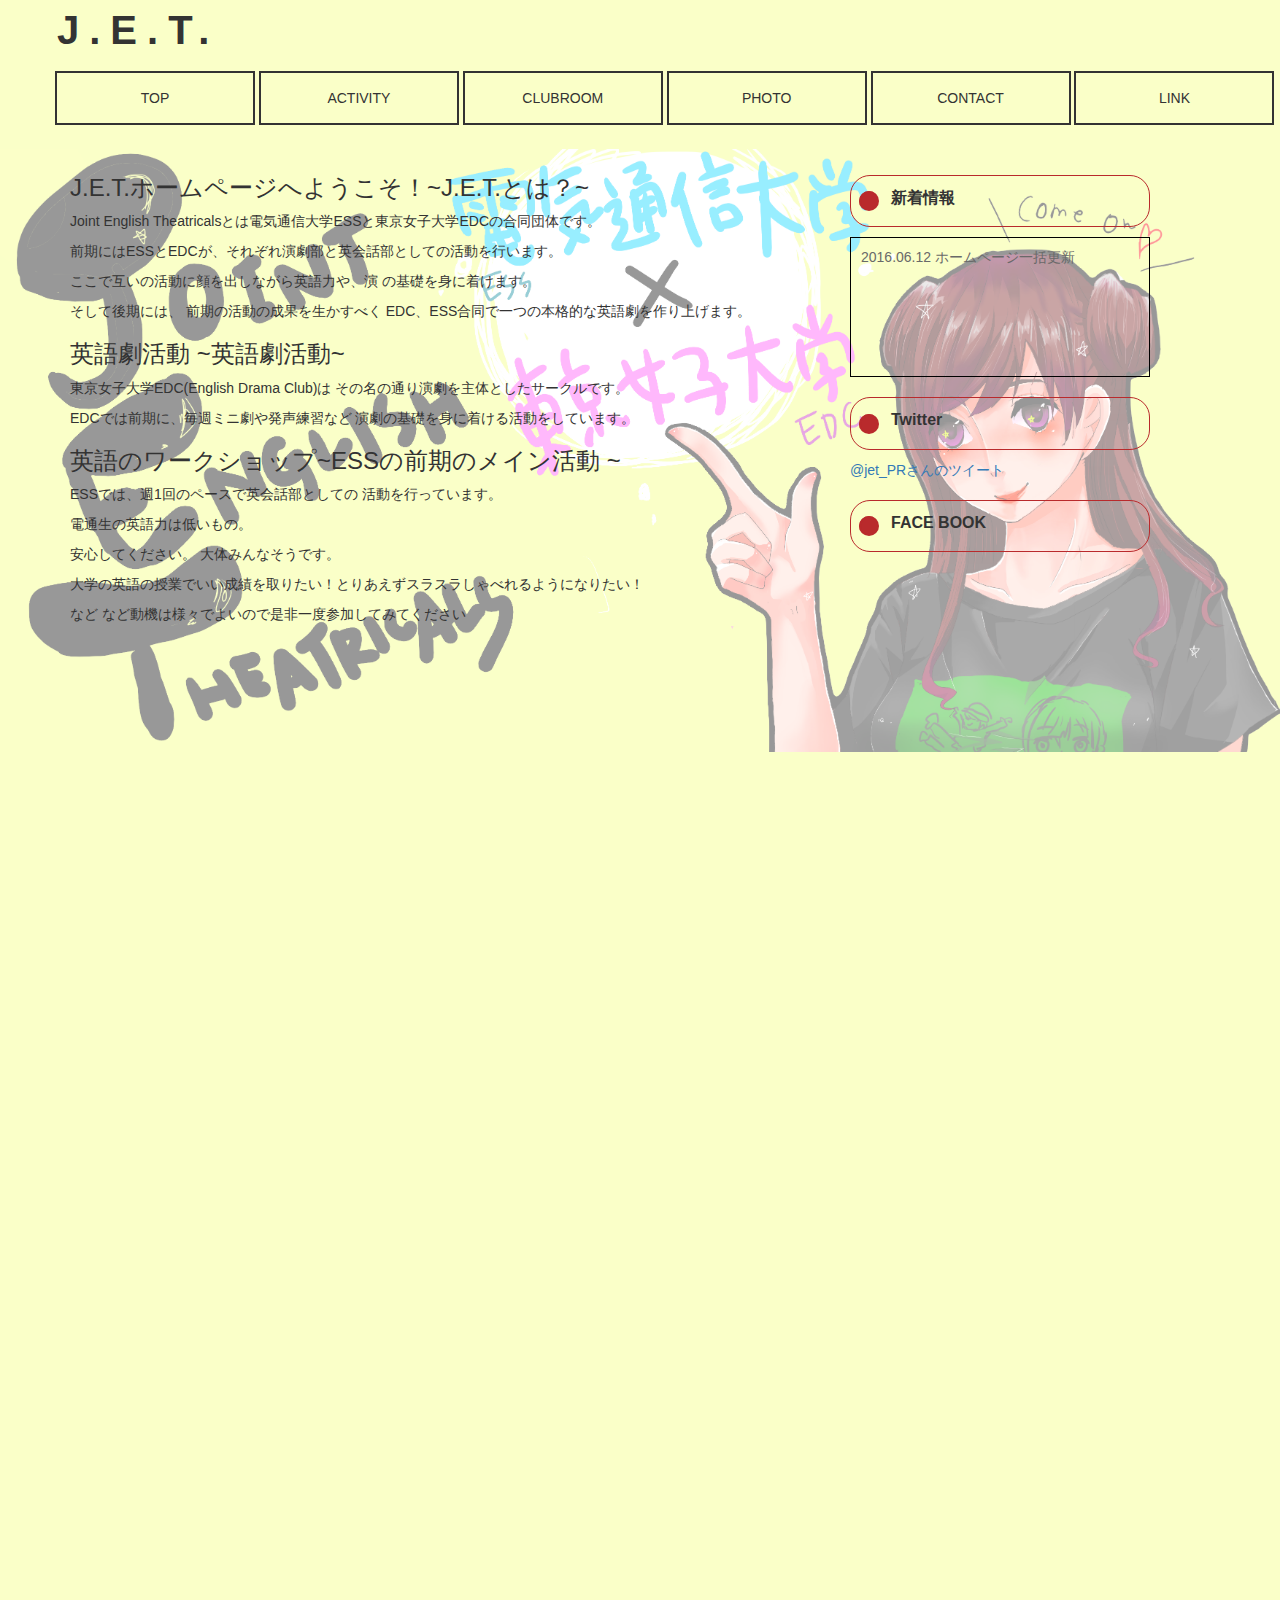
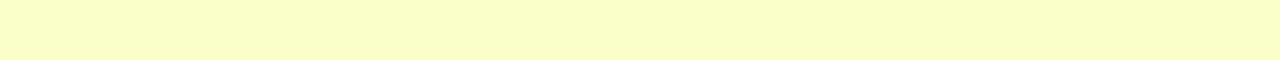
==== index.html @ 11b0032c "_2kodsfae" ====
<!DOCTYPE html>
<html lang="en">

<head>
    <meta charset="utf-8">
    <meta http-equiv="X-UA-Compatible" content="IE=edge">
    <meta name="viewport" content="width=device-width, initial-scale=1">
    <!-- The above 3 meta tags *must* come first in the head; any other head content must come *after* these tags -->
    <title>Bootstrap 101 Template</title>
    <!-- Bootstrap -->
    <link href="css/bootstrap.min.css" rel="stylesheet">
    <link rel="stylesheet" type="text/css" href="css/jet.css">
    <!-- HTML5 shim and Respond.js for IE8 support of HTML5 elements and media queries -->
    <!-- WARNING: Respond.js doesn't work if you view the page via file:// -->
    <!--[if lt IE 9]>
      <script src="https://oss.maxcdn.com/html5shiv/3.7.2/html5shiv.min.js"></script>
      <script src="https://oss.maxcdn.com/respond/1.4.2/respond.min.js"></script>
    <![endif]-->
</head>

<body>
    <!-- ボタン -->
    <div class="container">
        <div class="fixxx">
            <div class="row" style="background-color: rgba( 0, 0, 0, 0);">
                <object data="pages/button.html" type="text/html" width="1400px" height="150px">
                </object>
            </div>
        </div>
    </div>
    <div class="container aida">
        <div class="row">
            <!-- こんてんつ -->
            <div class="col-md-8 col-xs-8">
                <div class="beniya">
                    <h3>    J.E.T.ホームページへようこそ！~J.E.T.とは？~</h3>
                    <p>Joint English Theatricalsとは電気通信大学ESSと東京女子大学EDCの合同団体です。</p>
                    <p>前期にはESSとEDCが、それぞれ演劇部と英会話部としての活動を行います。</p>
                    <p>ここで互いの活動に顔を出しながら英語力や、演 の基礎を身に着けます。</p>
                    <p>そして後期には、 前期の活動の成果を生かすべく EDC、ESS合同で一つの本格的な英語劇を作り上げます。</p>
                </div>
                <div class="beniya">
                    <h3> 英語劇活動  ~英語劇活動~</h3>
                    <p>東京女子大学EDC(English Drama Club)は その名の通り演劇を主体としたサークルです。</p>
                    <p> EDCでは前期に、毎週ミニ劇や発声練習など 演劇の基礎を身に着ける活動をしています。</p>
                </div>
                <div class="beniya">
                    <h3>  英語のワークショップ~ESSの前期のメイン活動 ~</h3> 

                    <p>ESSでは、週1回のペースで英会話部としての 活動を行っています。 </p>
                    <p>電通生の英語力は低いもの。</p>
                    <p>安心してください。 大体みんなそうです。 </p>
                    <p>大学の英語の授業でいい成績を取りたい！とりあえずスラスラしゃべれるようになりたい！</p>
                    <p>など など動機は様々でよいので是非一度参加してみてください</p>
                </div>
            </div>
            <!-- めぬー -->
            <div class="col-md-4 col-xs-4">
                <div class="menu">

                    <object data="pages/menu.html" type="text/html" height="1500">
                    </object>
                </div>
            </div>
        </div>
    </div>
    </div>
    <!-- jQuery (necessary for Bootstrap's JavaScript plugins) -->
    <script src="https://ajax.googleapis.com/ajax/libs/jquery/1.11.3/jquery.min.js"></script>
    <!-- Include all compiled plugins (below), or include individual files as needed -->
    <script src="../js/bootstrap.min.js"></script>
</body>

</html>
---- css/jet.css ----
body {
    /* 画像ファイルの指定 */
    background-image: url(../images/top2.png);
    /* 画像を常に天地左右の中央に配置 */
    background-position: center center;
    /* 画像をタイル状に繰り返し表示しない */
    background-repeat: no-repeat;
    /* コンテンツの高さが画像の高さより大きい時、動かないように固定 */
    background-attachment: fixed;
    /* 表示するコンテナの大きさに基づいて、背景画像を調整 */
    background-size: contain;
    /* 背景画像が読み込まれる前に表示される背景のカラー */
    background-color: #FAFFC8;
}

@media only screen and (max-width: 767px) {
    .intro {
        background-image: url(../images/top.png);
    }
}

<<<<<<< HEAD
.beniya{
  margin-top: 30px;
  margin-bottom: 30px;
  padding-top: 10px;
  padding-bottom: 10px;
  padding-left: 10px;
  padding-right: 10px;
  background-color: rgba( 255, 255, 255, 0.7 );
  border: dotted 2px black;

=======
.beniya {
    margin-top: 30px;
    margin-bottom: 30px;
    padding-top: 10px;
    padding-bottom: 10px;
    padding-left: 10px;
    padding-right: 10px;
    background-color: rgba( 255, 255, 255, 0.7);
    border: dotted 2px black;
>>>>>>> 0519b158a3329d21f8497abf1861ad532855561f
}

.menu {
    margin-top: 30px;
    background-color: rgba( 255, 255, 255, 0.7);
    border: dotted 2px black;
}

h3 {
    position: relative;
    margin: 0 0 1.5em;
    padding: 0.8em;
    background: #B92A2C;
    color: #fff;
    font-size: 1.143em;
    font-weight: bold;
    border-radius: 5px;
    -webkit-border-radius: 5px;
    -moz-border-radius: 5px;
}

h3:after {
    position: absolute;
    bottom: -15px;
    left: 10%;
    z-index: 0;
    margin-left: -15px;
    border-top: 15px solid #B92A2C;
    border-left: 15px solid transparent;
    border-right: 15px solid transparent;
    border-bottom: 0;
    content: "";
}

.bus:before {
    content: url(../images/bus.png);
    margin: 10px;
    position: relative;
    top: 8px;
}

.bus:after {
    content: url(../images/bus.png);
    margin: 10px;
    position: relative;
    top: 8px;
}

.train:before {
    content: url(../images/train.png);
    margin: 10px;
    position: relative;
    top: 8px;
}

.train:after {
    content: url(../images/train.png);
    margin: 10px;
    position: relative;
    top: 8px;
}

.fixxx {
    background-color: rgba( 0, 0, 0, 0);
    position: fixed;
    top: 5px;
    z-index: 1;
    background: white;
    width: 100%;
}

.aida {
    margin-top: 200px;
}
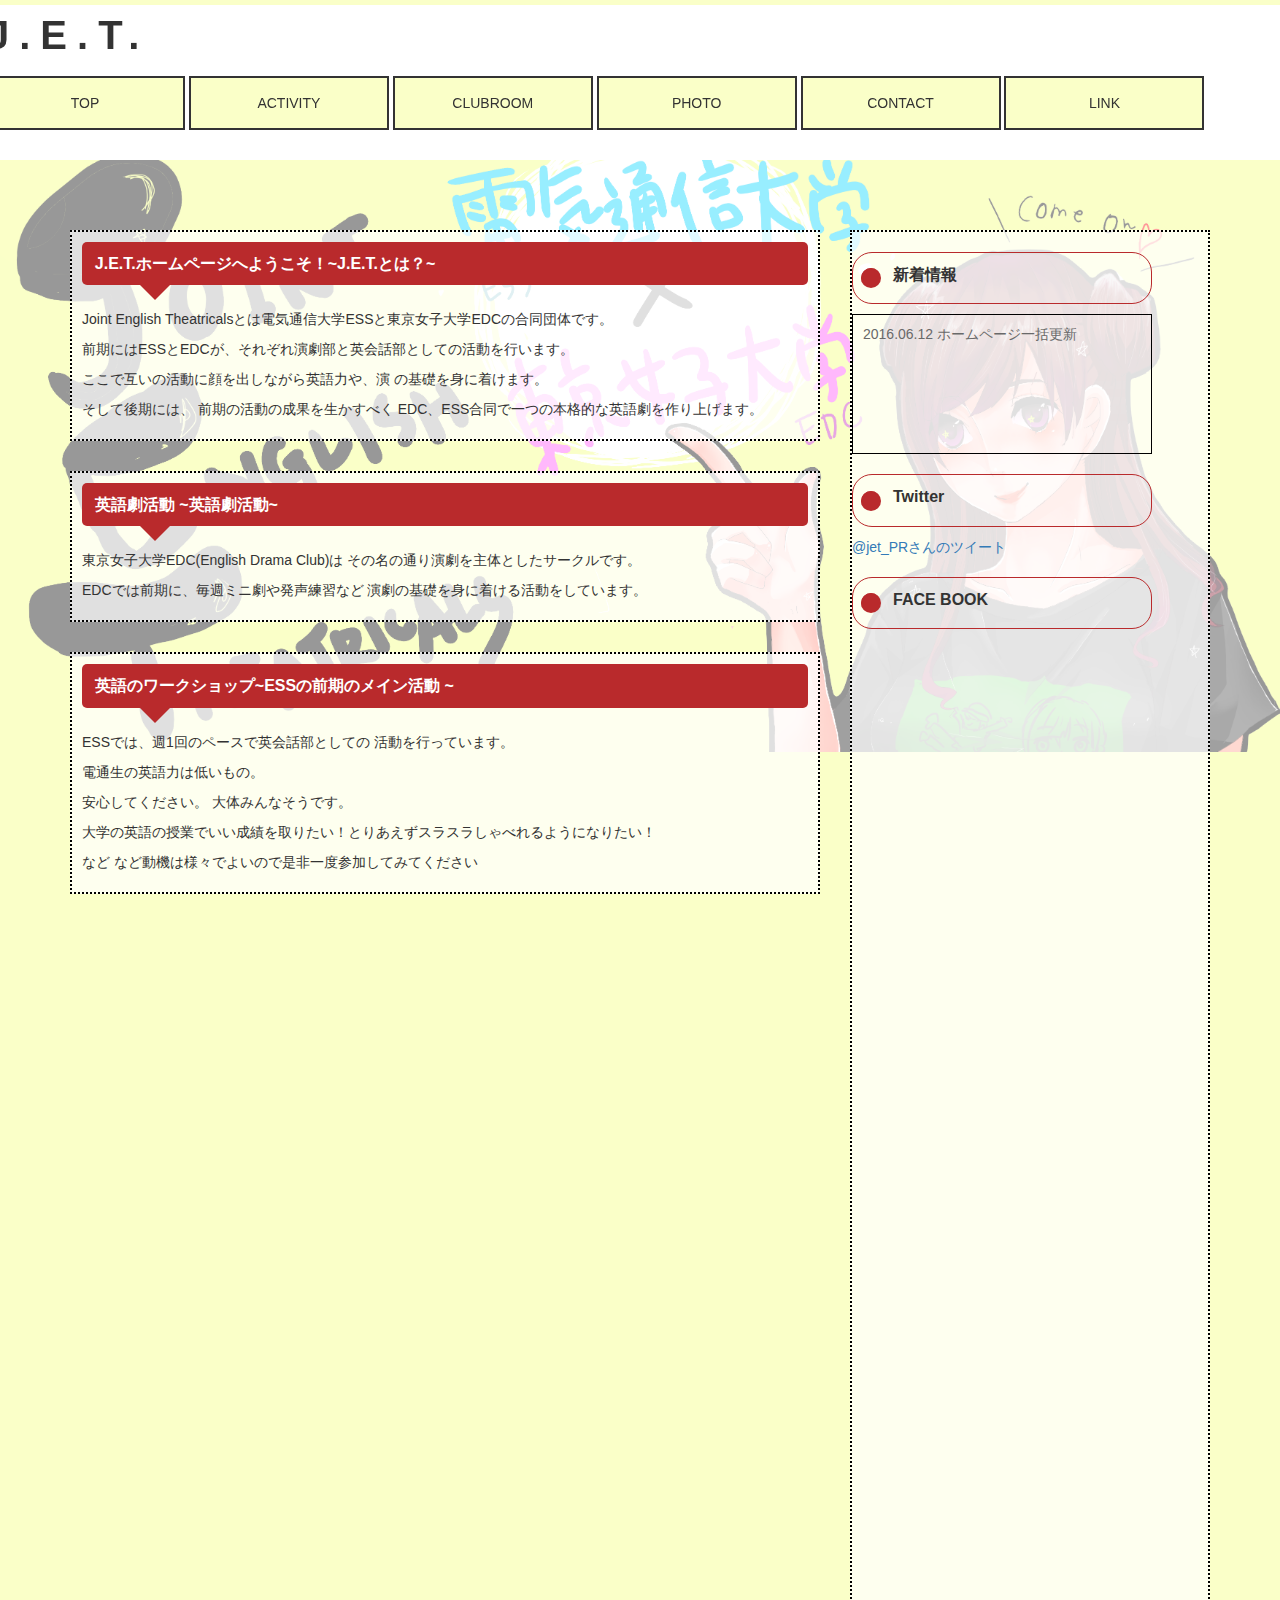
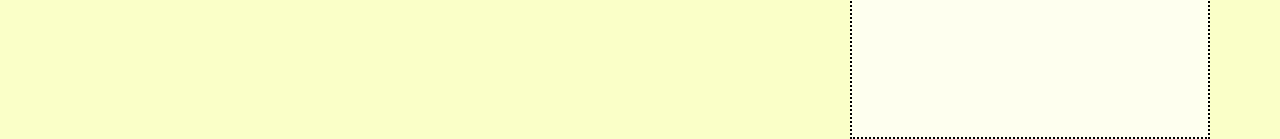
==== commit 67262627: "waaa" ====
--- a/index.html
+++ b/index.html
@@ -6,10 +6,10 @@
     <meta http-equiv="X-UA-Compatible" content="IE=edge">
     <meta name="viewport" content="width=device-width, initial-scale=1">
     <!-- The above 3 meta tags *must* come first in the head; any other head content must come *after* these tags -->
-    <title>Bootstrap 101 Template</title>
+    <title>J.E.T.WEB</title>
     <!-- Bootstrap -->
     <link href="css/bootstrap.min.css" rel="stylesheet">
-    <link rel="stylesheet" type="text/css" href="css/jet.css">
+    <link rel="stylesheet" type="text/css" href="css/index.css">
     <!-- HTML5 shim and Respond.js for IE8 support of HTML5 elements and media queries -->
     <!-- WARNING: Respond.js doesn't work if you view the page via file:// -->
     <!--[if lt IE 9]>
@@ -20,12 +20,10 @@
 
 <body>
     <!-- ボタン -->
-    <div class="container">
-        <div class="fixxx">
-            <div class="row" style="background-color: rgba( 0, 0, 0, 0);">
-                <object data="pages/button.html" type="text/html" width="1400px" height="150px">
-                </object>
-            </div>
+    <div class="fixxx">
+        <div class="row" style="background-color: rgba( 0, 0, 0, 0);">
+            <object data="pages/button.html" type="text/html" width="1400px" height="150px">
+            </object>
         </div>
     </div>
     <div class="container aida">
@@ -45,8 +43,7 @@
                     <p> EDCでは前期に、毎週ミニ劇や発声練習など 演劇の基礎を身に着ける活動をしています。</p>
                 </div>
                 <div class="beniya">
-                    <h3>  英語のワークショップ~ESSの前期のメイン活動 ~</h3> 
-
+                    <h3>  英語のワークショップ~ESSの前期のメイン活動 ~</h3>
                     <p>ESSでは、週1回のペースで英会話部としての 活動を行っています。 </p>
                     <p>電通生の英語力は低いもの。</p>
                     <p>安心してください。 大体みんなそうです。 </p>
@@ -57,13 +54,11 @@
             <!-- めぬー -->
             <div class="col-md-4 col-xs-4">
                 <div class="menu">
-
                     <object data="pages/menu.html" type="text/html" height="1500">
                     </object>
                 </div>
             </div>
         </div>
-    </div>
     </div>
     <!-- jQuery (necessary for Bootstrap's JavaScript plugins) -->
     <script src="https://ajax.googleapis.com/ajax/libs/jquery/1.11.3/jquery.min.js"></script>
--- a/css/index.css
+++ b/css/index.css
@@ -0,0 +1,76 @@
+body {
+    /* 画像ファイルの指定 */
+    background-image: url(../images/top2.png);
+    /* 画像を常に天地左右の中央に配置 */
+    background-position: center center;
+    /* 画像をタイル状に繰り返し表示しない */
+    background-repeat: no-repeat;
+    /* コンテンツの高さが画像の高さより大きい時、動かないように固定 */
+    background-attachment: fixed;
+    /* 表示するコンテナの大きさに基づいて、背景画像を調整 */
+    background-size: contain;
+    /* 背景画像が読み込まれる前に表示される背景のカラー */
+    background-color: #FAFFC8;
+}
+
+@media only screen and (max-width: 767px) {
+    .intro {
+        background-image: url(../images/top.png);
+    }
+}
+
+.beniya{
+  margin-top: 30px;
+  margin-bottom: 30px;
+  padding-top: 10px;
+  padding-bottom: 10px;
+  padding-left: 10px;
+  padding-right: 10px;
+  background-color: rgba( 255, 255, 255, 0.7 );
+  border: dotted 2px black;
+}
+
+.menu {
+    margin-top: 30px;
+    background-color: rgba( 255, 255, 255, 0.7);
+    border: dotted 2px black;
+}
+
+h3 {
+    position: relative;
+    margin: 0 0 1.5em;
+    padding: 0.8em;
+    background: #B92A2C;
+    color: #fff;
+    font-size: 1.143em;
+    font-weight: bold;
+    border-radius: 5px;
+    -webkit-border-radius: 5px;
+    -moz-border-radius: 5px;
+}
+
+h3:after {
+    position: absolute;
+    bottom: -15px;
+    left: 10%;
+    z-index: 0;
+    margin-left: -15px;
+    border-top: 15px solid #B92A2C;
+    border-left: 15px solid transparent;
+    border-right: 15px solid transparent;
+    border-bottom: 0;
+    content: "";
+}
+.fixxx {
+    text-align: center;
+    background-color: rgba( 0, 0, 0, 0);
+    position: fixed;
+    top: 5px;
+    z-index: 1;
+    background-color: white;
+    width: 100%;
+}
+
+.aida {
+    margin-top: 200px;
+}
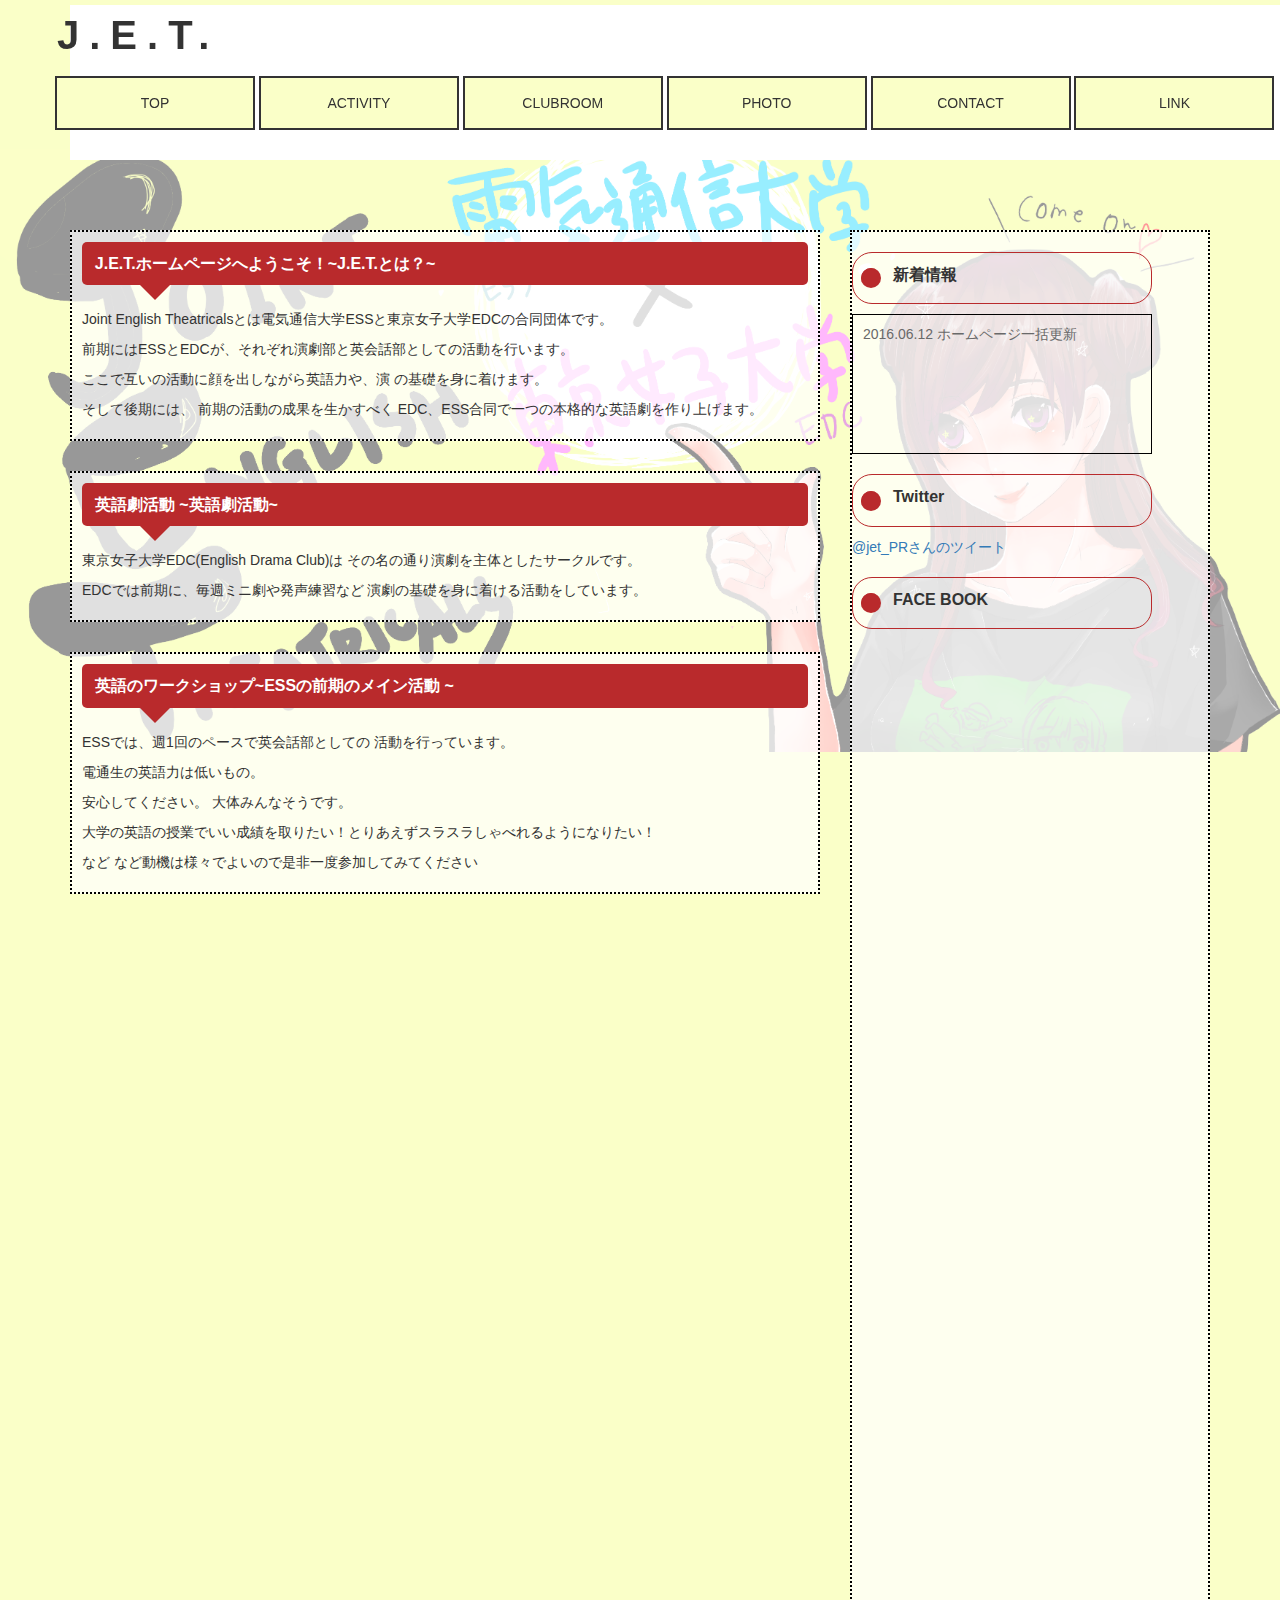
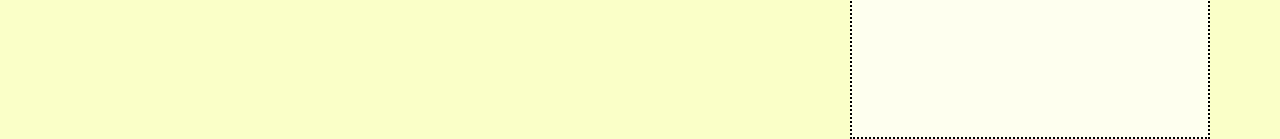
==== commit 031fce88: "waaa" ====
--- a/index.html
+++ b/index.html
@@ -6,10 +6,10 @@
     <meta http-equiv="X-UA-Compatible" content="IE=edge">
     <meta name="viewport" content="width=device-width, initial-scale=1">
     <!-- The above 3 meta tags *must* come first in the head; any other head content must come *after* these tags -->
-    <title>J.E.T.WEB</title>
+    <title>Bootstrap 101 Template</title>
     <!-- Bootstrap -->
     <link href="css/bootstrap.min.css" rel="stylesheet">
-    <link rel="stylesheet" type="text/css" href="css/index.css">
+    <link rel="stylesheet" type="text/css" href="css/jet.css">
     <!-- HTML5 shim and Respond.js for IE8 support of HTML5 elements and media queries -->
     <!-- WARNING: Respond.js doesn't work if you view the page via file:// -->
     <!--[if lt IE 9]>
@@ -20,10 +20,12 @@
 
 <body>
     <!-- ボタン -->
-    <div class="fixxx">
-        <div class="row" style="background-color: rgba( 0, 0, 0, 0);">
-            <object data="pages/button.html" type="text/html" width="1400px" height="150px">
-            </object>
+    <div class="container">
+        <div class="fixxx">
+            <div class="row" style="background-color: rgba( 0, 0, 0, 0);">
+                <object data="pages/button.html" type="text/html" width="1400px" height="150px">
+                </object>
+            </div>
         </div>
     </div>
     <div class="container aida">
@@ -43,7 +45,8 @@
                     <p> EDCでは前期に、毎週ミニ劇や発声練習など 演劇の基礎を身に着ける活動をしています。</p>
                 </div>
                 <div class="beniya">
-                    <h3>  英語のワークショップ~ESSの前期のメイン活動 ~</h3>
+                    <h3>  英語のワークショップ~ESSの前期のメイン活動 ~</h3> 
+
                     <p>ESSでは、週1回のペースで英会話部としての 活動を行っています。 </p>
                     <p>電通生の英語力は低いもの。</p>
                     <p>安心してください。 大体みんなそうです。 </p>
@@ -54,11 +57,13 @@
             <!-- めぬー -->
             <div class="col-md-4 col-xs-4">
                 <div class="menu">
+
                     <object data="pages/menu.html" type="text/html" height="1500">
                     </object>
                 </div>
             </div>
         </div>
+    </div>
     </div>
     <!-- jQuery (necessary for Bootstrap's JavaScript plugins) -->
     <script src="https://ajax.googleapis.com/ajax/libs/jquery/1.11.3/jquery.min.js"></script>
--- a/css/jet.css
+++ b/css/jet.css
@@ -0,0 +1,104 @@
+body {
+    /* 画像ファイルの指定 */
+    background-image: url(../images/top2.png);
+    /* 画像を常に天地左右の中央に配置 */
+    background-position: center center;
+    /* 画像をタイル状に繰り返し表示しない */
+    background-repeat: no-repeat;
+    /* コンテンツの高さが画像の高さより大きい時、動かないように固定 */
+    background-attachment: fixed;
+    /* 表示するコンテナの大きさに基づいて、背景画像を調整 */
+    background-size: contain;
+    /* 背景画像が読み込まれる前に表示される背景のカラー */
+    background-color: #FAFFC8;
+}
+
+@media only screen and (max-width: 767px) {
+    .intro {
+        background-image: url(../images/top.png);
+    }
+}
+
+.beniya{
+  margin-top: 30px;
+  margin-bottom: 30px;
+  padding-top: 10px;
+  padding-bottom: 10px;
+  padding-left: 10px;
+  padding-right: 10px;
+  background-color: rgba( 255, 255, 255, 0.7 );
+  border: dotted 2px black;
+}
+
+.menu {
+    margin-top: 30px;
+    background-color: rgba( 255, 255, 255, 0.7);
+    border: dotted 2px black;
+}
+
+h3 {
+    position: relative;
+    margin: 0 0 1.5em;
+    padding: 0.8em;
+    background: #B92A2C;
+    color: #fff;
+    font-size: 1.143em;
+    font-weight: bold;
+    border-radius: 5px;
+    -webkit-border-radius: 5px;
+    -moz-border-radius: 5px;
+}
+
+h3:after {
+    position: absolute;
+    bottom: -15px;
+    left: 10%;
+    z-index: 0;
+    margin-left: -15px;
+    border-top: 15px solid #B92A2C;
+    border-left: 15px solid transparent;
+    border-right: 15px solid transparent;
+    border-bottom: 0;
+    content: "";
+}
+
+.bus:before {
+    content: url(../images/bus.png);
+    margin: 10px;
+    position: relative;
+    top: 8px;
+}
+
+.bus:after {
+    content: url(../images/bus.png);
+    margin: 10px;
+    position: relative;
+    top: 8px;
+}
+
+.train:before {
+    content: url(../images/train.png);
+    margin: 10px;
+    position: relative;
+    top: 8px;
+}
+
+.train:after {
+    content: url(../images/train.png);
+    margin: 10px;
+    position: relative;
+    top: 8px;
+}
+
+.fixxx {
+    background-color: rgba( 0, 0, 0, 0);
+    position: fixed;
+    top: 5px;
+    z-index: 1;
+    background: white;
+    width: 100%;
+}
+
+.aida {
+    margin-top: 200px;
+}
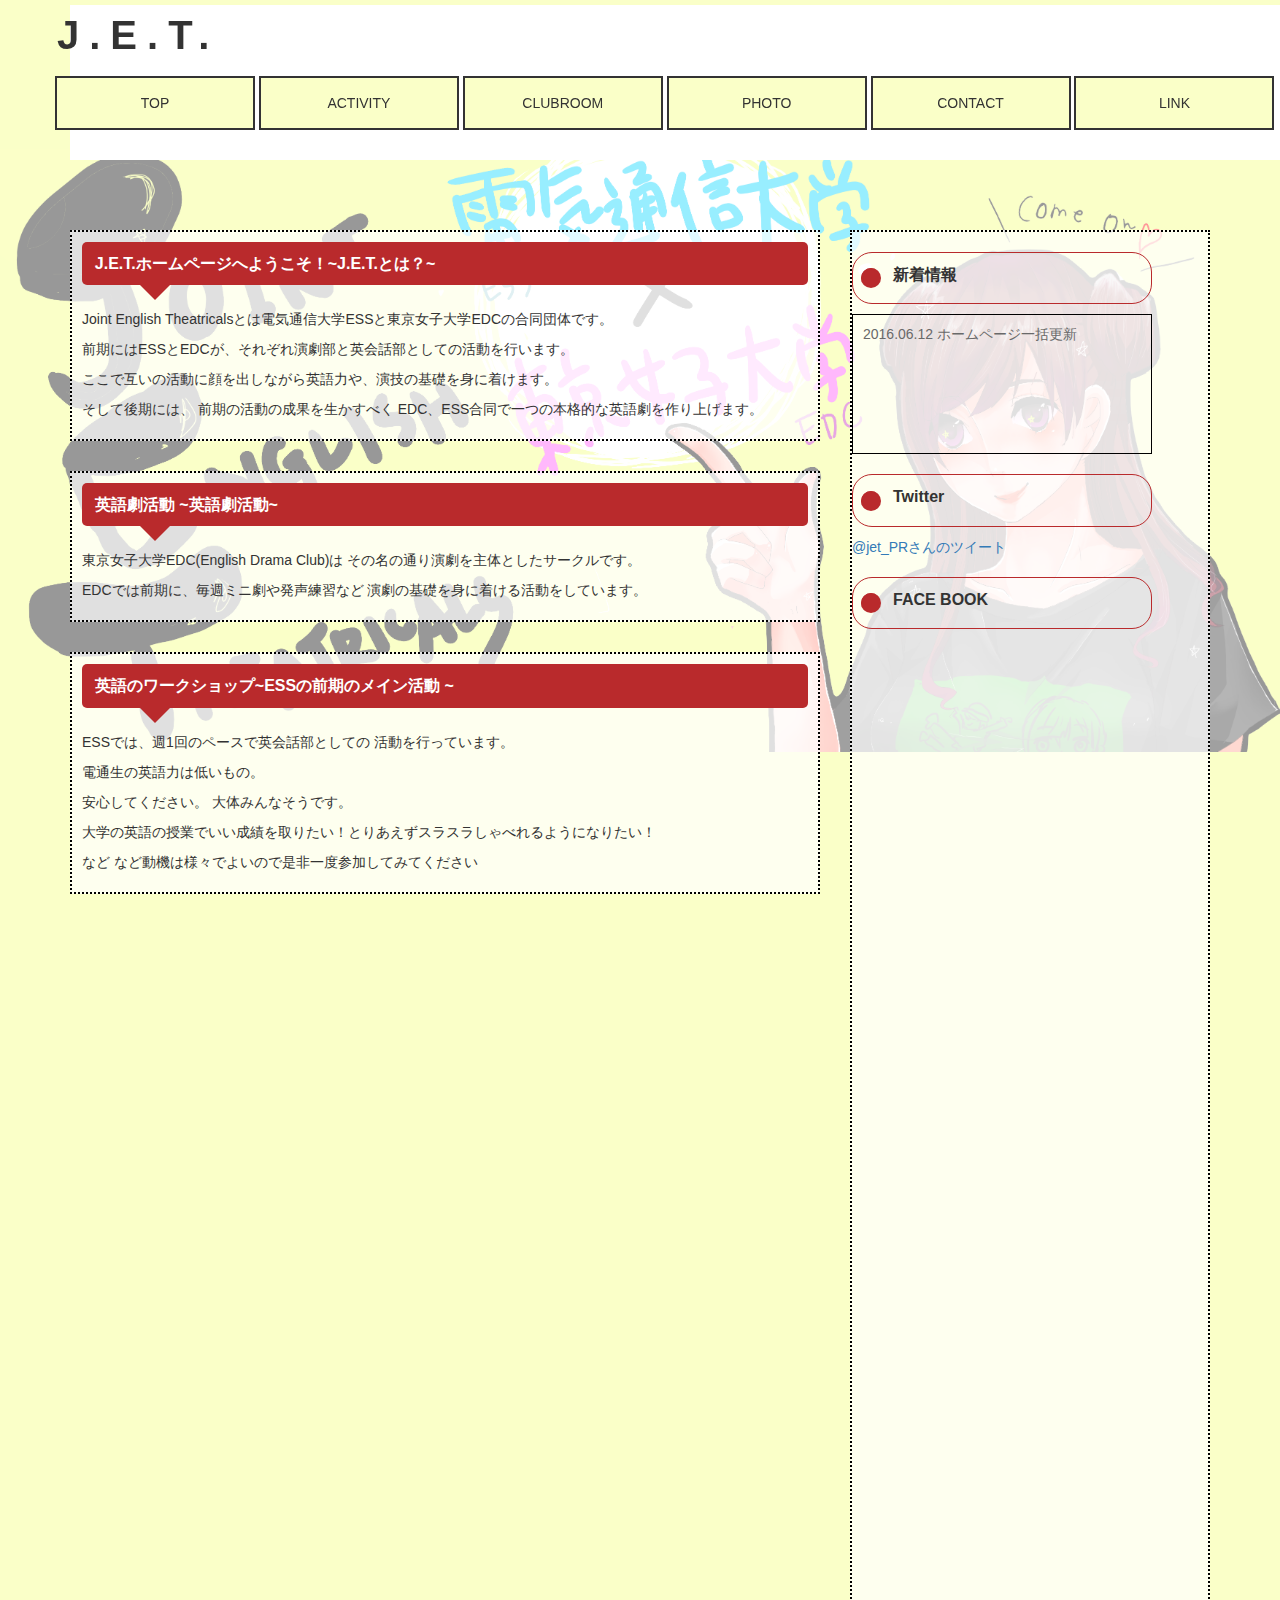
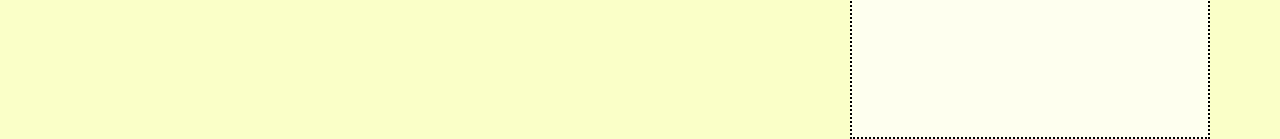
==== commit 15421891: "もじばけ" ====
--- a/index.html
+++ b/index.html
@@ -36,7 +36,7 @@
                     <h3>    J.E.T.ホームページへようこそ！~J.E.T.とは？~</h3>
                     <p>Joint English Theatricalsとは電気通信大学ESSと東京女子大学EDCの合同団体です。</p>
                     <p>前期にはESSとEDCが、それぞれ演劇部と英会話部としての活動を行います。</p>
-                    <p>ここで互いの活動に顔を出しながら英語力や、演 の基礎を身に着けます。</p>
+                    <p>ここで互いの活動に顔を出しながら英語力や、演技の基礎を身に着けます。</p>
                     <p>そして後期には、 前期の活動の成果を生かすべく EDC、ESS合同で一つの本格的な英語劇を作り上げます。</p>
                 </div>
                 <div class="beniya">
@@ -45,7 +45,7 @@
                     <p> EDCでは前期に、毎週ミニ劇や発声練習など 演劇の基礎を身に着ける活動をしています。</p>
                 </div>
                 <div class="beniya">
-                    <h3>  英語のワークショップ~ESSの前期のメイン活動 ~</h3> 
+                    <h3>  英語のワークショップ~ESSの前期のメイン活動 ~</h3>
 
                     <p>ESSでは、週1回のペースで英会話部としての 活動を行っています。 </p>
                     <p>電通生の英語力は低いもの。</p>
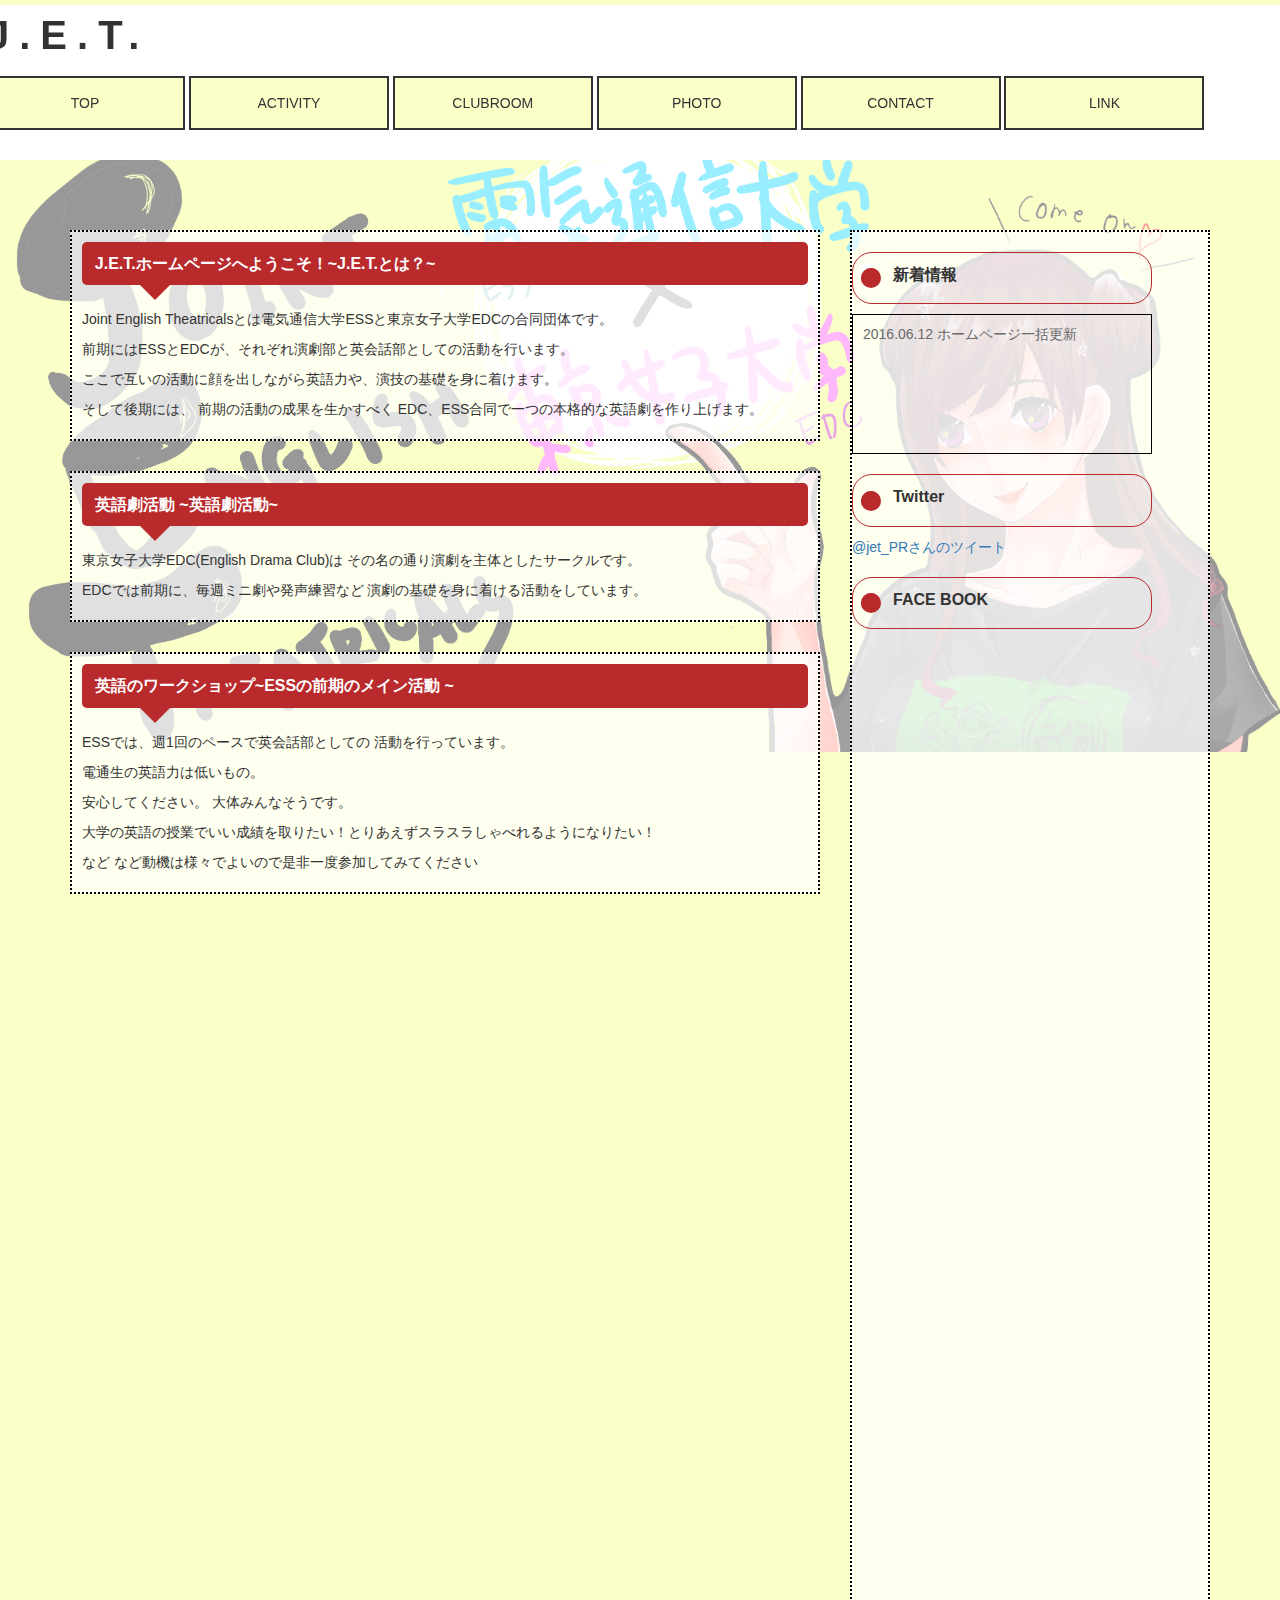
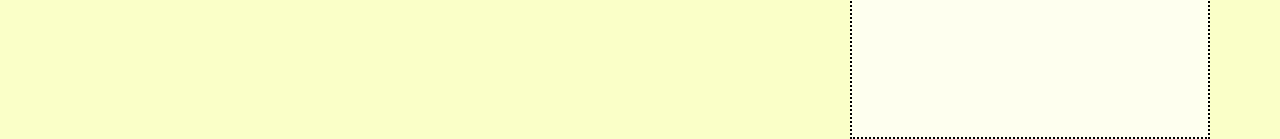
==== commit 158e9fa7: "もじばけ" ====
--- a/index.html
+++ b/index.html
@@ -6,10 +6,10 @@
     <meta http-equiv="X-UA-Compatible" content="IE=edge">
     <meta name="viewport" content="width=device-width, initial-scale=1">
     <!-- The above 3 meta tags *must* come first in the head; any other head content must come *after* these tags -->
-    <title>Bootstrap 101 Template</title>
+    <title>J.E.T.WEB</title>
     <!-- Bootstrap -->
     <link href="css/bootstrap.min.css" rel="stylesheet">
-    <link rel="stylesheet" type="text/css" href="css/jet.css">
+    <link rel="stylesheet" type="text/css" href="css/index.css">
     <!-- HTML5 shim and Respond.js for IE8 support of HTML5 elements and media queries -->
     <!-- WARNING: Respond.js doesn't work if you view the page via file:// -->
     <!--[if lt IE 9]>
@@ -20,12 +20,10 @@
 
 <body>
     <!-- ボタン -->
-    <div class="container">
-        <div class="fixxx">
-            <div class="row" style="background-color: rgba( 0, 0, 0, 0);">
-                <object data="pages/button.html" type="text/html" width="1400px" height="150px">
-                </object>
-            </div>
+    <div class="fixxx">
+        <div class="row" style="background-color: rgba( 0, 0, 0, 0);">
+            <object data="pages/button.html" type="text/html" width="1400px" height="150px">
+            </object>
         </div>
     </div>
     <div class="container aida">
@@ -46,7 +44,6 @@
                 </div>
                 <div class="beniya">
                     <h3>  英語のワークショップ~ESSの前期のメイン活動 ~</h3>
-
                     <p>ESSでは、週1回のペースで英会話部としての 活動を行っています。 </p>
                     <p>電通生の英語力は低いもの。</p>
                     <p>安心してください。 大体みんなそうです。 </p>
@@ -57,13 +54,11 @@
             <!-- めぬー -->
             <div class="col-md-4 col-xs-4">
                 <div class="menu">
-
                     <object data="pages/menu.html" type="text/html" height="1500">
                     </object>
                 </div>
             </div>
         </div>
-    </div>
     </div>
     <!-- jQuery (necessary for Bootstrap's JavaScript plugins) -->
     <script src="https://ajax.googleapis.com/ajax/libs/jquery/1.11.3/jquery.min.js"></script>
--- a/css/index.css
+++ b/css/index.css
@@ -0,0 +1,76 @@
+body {
+    /* 画像ファイルの指定 */
+    background-image: url(../images/top2.png);
+    /* 画像を常に天地左右の中央に配置 */
+    background-position: center center;
+    /* 画像をタイル状に繰り返し表示しない */
+    background-repeat: no-repeat;
+    /* コンテンツの高さが画像の高さより大きい時、動かないように固定 */
+    background-attachment: fixed;
+    /* 表示するコンテナの大きさに基づいて、背景画像を調整 */
+    background-size: contain;
+    /* 背景画像が読み込まれる前に表示される背景のカラー */
+    background-color: #FAFFC8;
+}
+
+@media only screen and (max-width: 767px) {
+    .intro {
+        background-image: url(../images/top.png);
+    }
+}
+
+.beniya{
+  margin-top: 30px;
+  margin-bottom: 30px;
+  padding-top: 10px;
+  padding-bottom: 10px;
+  padding-left: 10px;
+  padding-right: 10px;
+  background-color: rgba( 255, 255, 255, 0.7 );
+  border: dotted 2px black;
+}
+
+.menu {
+    margin-top: 30px;
+    background-color: rgba( 255, 255, 255, 0.7);
+    border: dotted 2px black;
+}
+
+h3 {
+    position: relative;
+    margin: 0 0 1.5em;
+    padding: 0.8em;
+    background: #B92A2C;
+    color: #fff;
+    font-size: 1.143em;
+    font-weight: bold;
+    border-radius: 5px;
+    -webkit-border-radius: 5px;
+    -moz-border-radius: 5px;
+}
+
+h3:after {
+    position: absolute;
+    bottom: -15px;
+    left: 10%;
+    z-index: 0;
+    margin-left: -15px;
+    border-top: 15px solid #B92A2C;
+    border-left: 15px solid transparent;
+    border-right: 15px solid transparent;
+    border-bottom: 0;
+    content: "";
+}
+.fixxx {
+    text-align: center;
+    background-color: rgba( 0, 0, 0, 0);
+    position: fixed;
+    top: 5px;
+    z-index: 1;
+    background-color: white;
+    width: 100%;
+}
+
+.aida {
+    margin-top: 200px;
+}
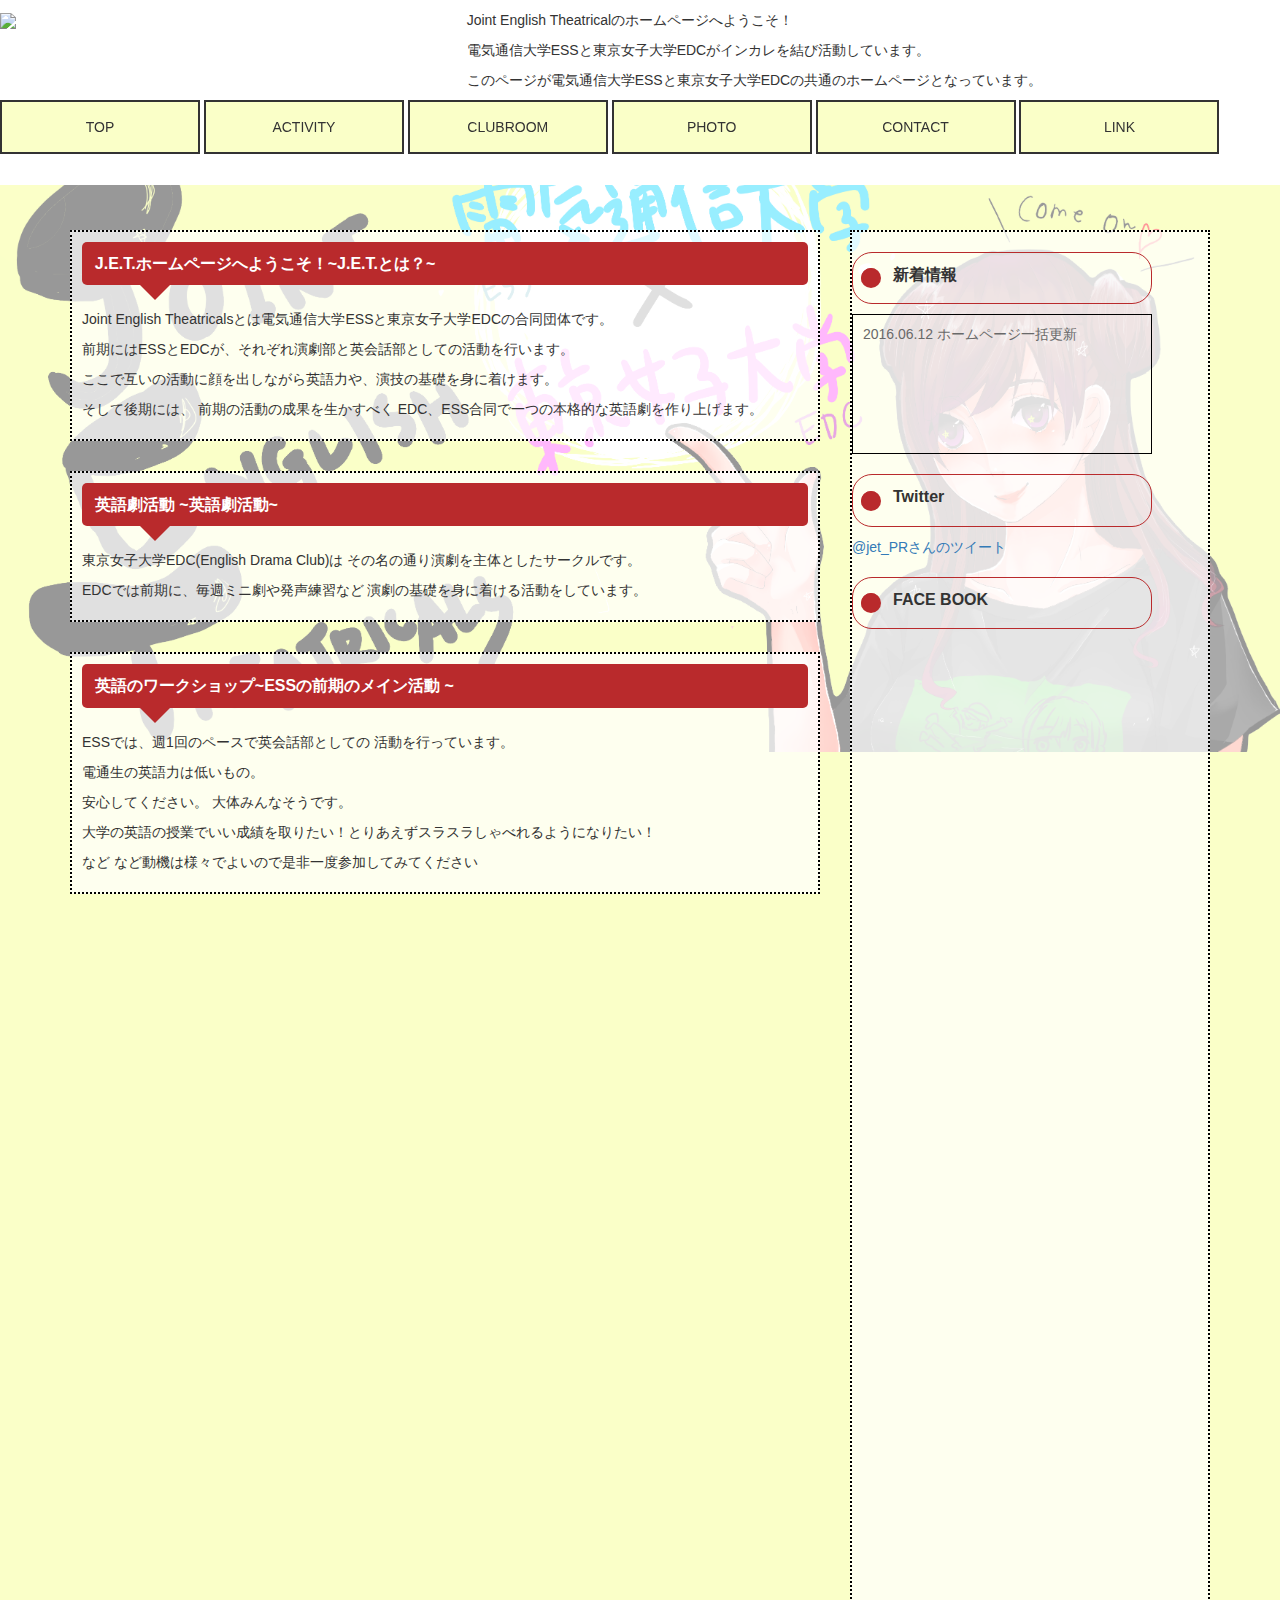
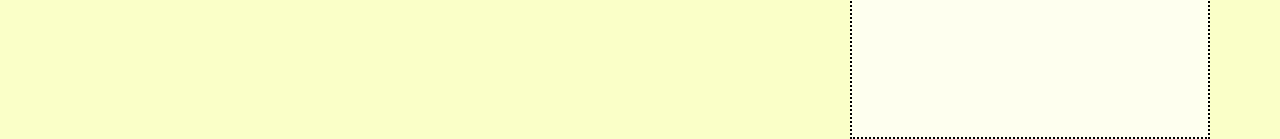
==== commit 9f2f710b: "tukareta" ====
--- a/index.html
+++ b/index.html
@@ -1,5 +1,5 @@
 <!DOCTYPE html>
-<html lang="en">
+<html lang="ja">
 
 <head>
     <meta charset="utf-8">
@@ -9,7 +9,7 @@
     <title>J.E.T.WEB</title>
     <!-- Bootstrap -->
     <link href="css/bootstrap.min.css" rel="stylesheet">
-    <link rel="stylesheet" type="text/css" href="css/index.css">
+    <link rel="stylesheet" type="text/css" href="css/style.css">
     <!-- HTML5 shim and Respond.js for IE8 support of HTML5 elements and media queries -->
     <!-- WARNING: Respond.js doesn't work if you view the page via file:// -->
     <!--[if lt IE 9]>
@@ -22,7 +22,7 @@
     <!-- ボタン -->
     <div class="fixxx">
         <div class="row" style="background-color: rgba( 0, 0, 0, 0);">
-            <object data="pages/button.html" type="text/html" width="1400px" height="150px">
+            <object data="pages/button.html" type="text/html" width="1400" height="180">
             </object>
         </div>
     </div>
--- a/css/style.css
+++ b/css/style.css
@@ -0,0 +1,78 @@
+body {
+    margin-top:200px;
+    /* 画像ファイルの指定 */
+    background-image: url(../images/top2.png);
+    /* 画像を常に天地左右の中央に配置 */
+    background-position: center center;
+    /* 画像をタイル状に繰り返し表示しない */
+    background-repeat: no-repeat;
+    /* コンテンツの高さが画像の高さより大きい時、動かないように固定 */
+    background-attachment: fixed;
+    /* 表示するコンテナの大きさに基づいて、背景画像を調整 */
+    background-size: contain;
+    /* 背景画像が読み込まれる前に表示される背景のカラー */
+    background-color: #FAFFC8;
+}
+
+@media only screen and (max-width: 767px) {
+    .intro {
+        background-image: url(../images/top.png);
+    }
+}
+
+.beniya{
+  margin-top: 30px;
+  margin-bottom: 30px;
+  padding-top: 10px;
+  padding-bottom: 10px;
+  padding-left: 10px;
+  padding-right: 10px;
+  background-color: rgba( 255, 255, 255, 0.7 );
+  border: dotted 2px black;
+}
+
+.menu {
+    margin-top: 30px;
+    background-color: rgba( 255, 255, 255, 0.7);
+    border: dotted 2px black;
+}
+
+h3 {
+    position: relative;
+    margin: 0 0 1.5em;
+    padding: 0.8em;
+    background: #B92A2C;
+    color: #fff;
+    font-size: 1.143em;
+    font-weight: bold;
+    border-radius: 5px;
+    -webkit-border-radius: 5px;
+    -moz-border-radius: 5px;
+}
+
+h3:after {
+    position: absolute;
+    bottom: -15px;
+    left: 10%;
+    z-index: 0;
+    margin-left: -15px;
+    border-top: 15px solid #B92A2C;
+    border-left: 15px solid transparent;
+    border-right: 15px solid transparent;
+    border-bottom: 0;
+    content: "";
+}
+
+.fixxx {
+    text-align: center;
+    background-color: rgba( 0, 0, 0, 0);
+    position: fixed;
+    top: 0px;
+    z-index: 1;
+    background-color: white;
+    width: 100%;
+}
+
+.aida {
+    margin-top: 200px;
+}
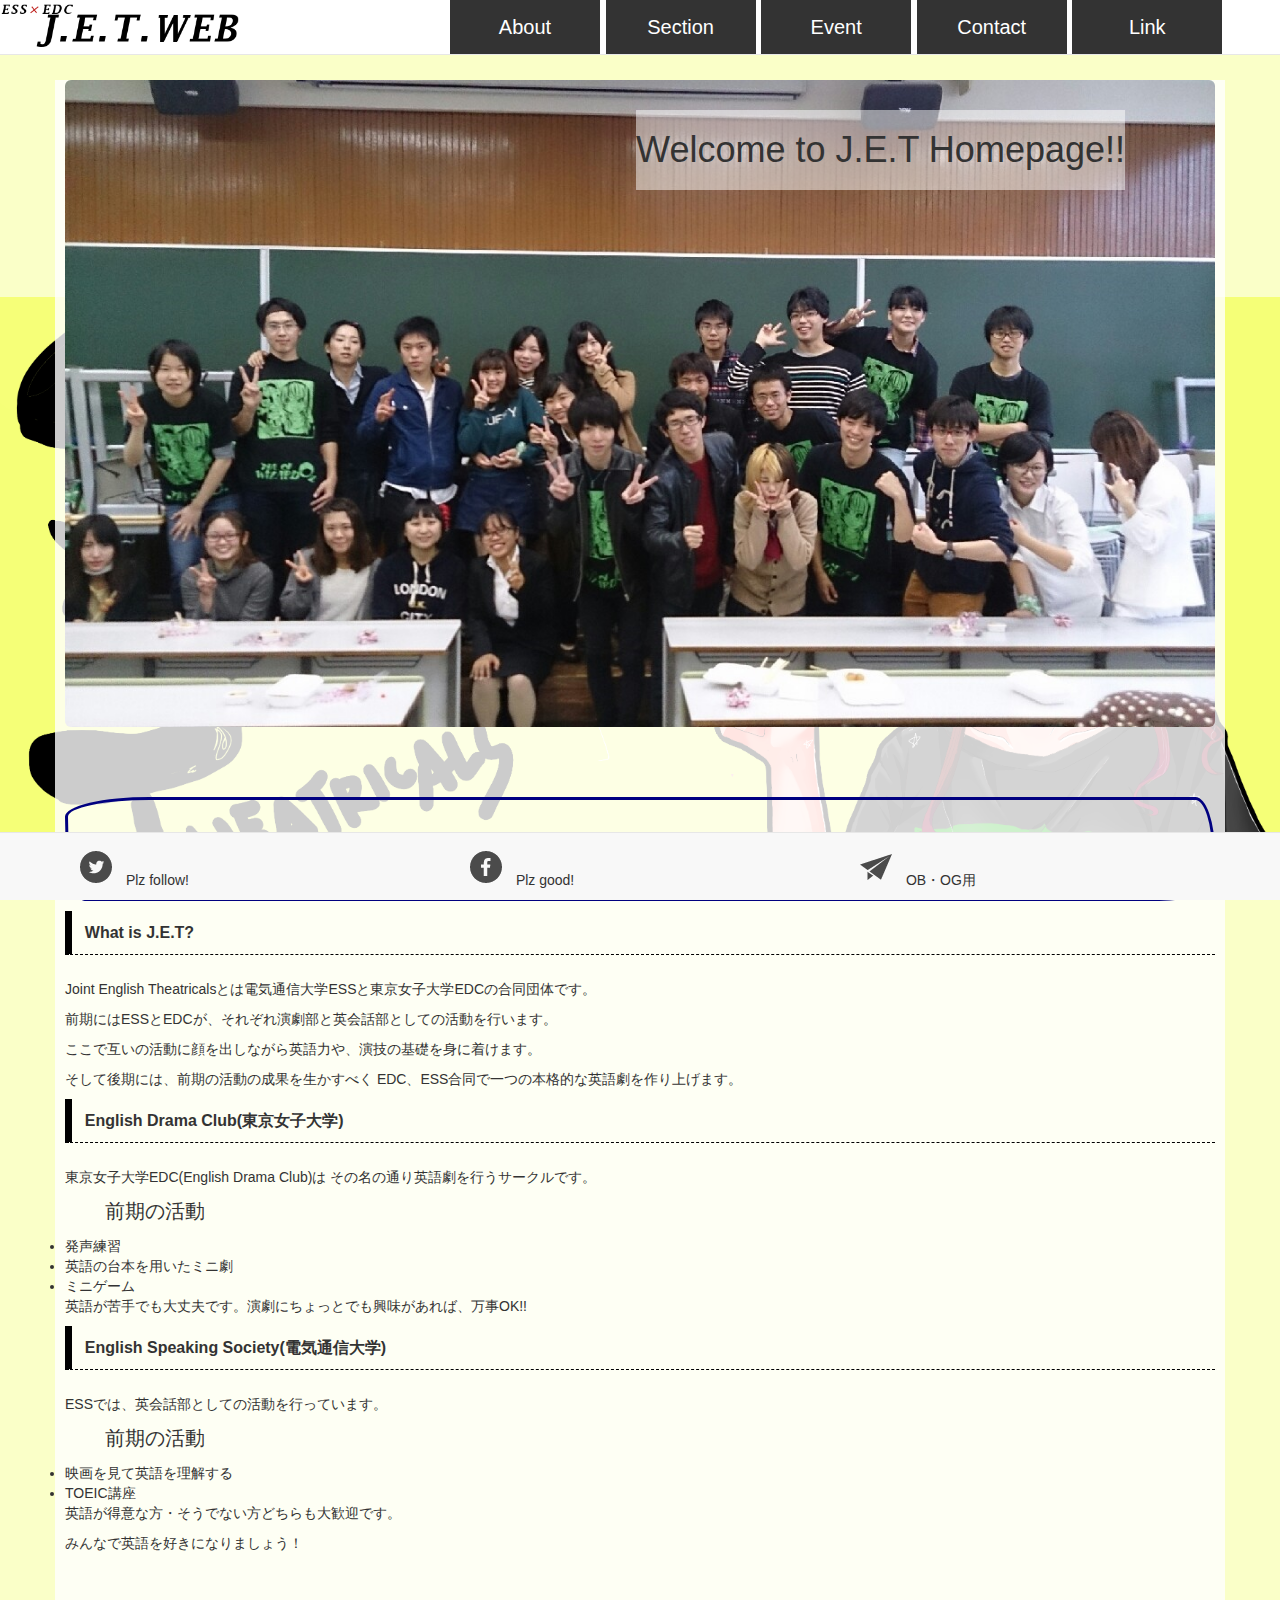
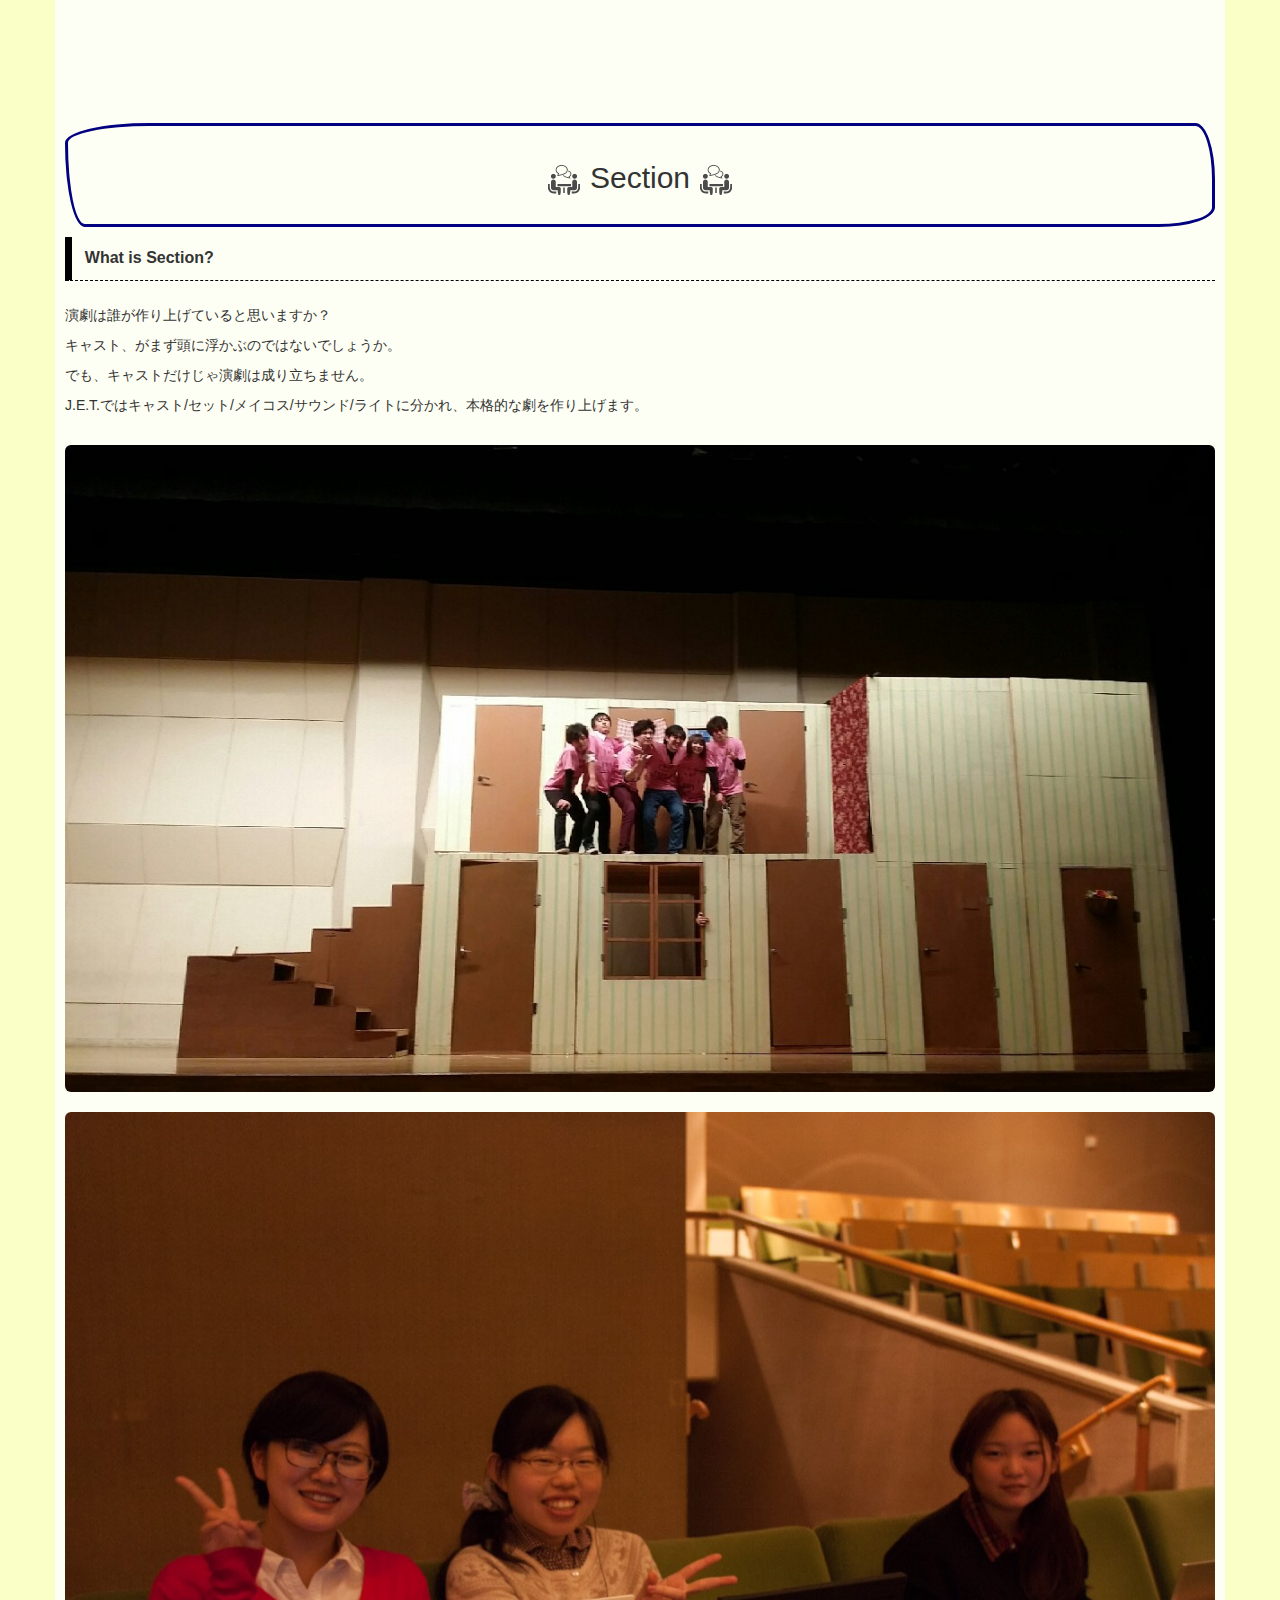
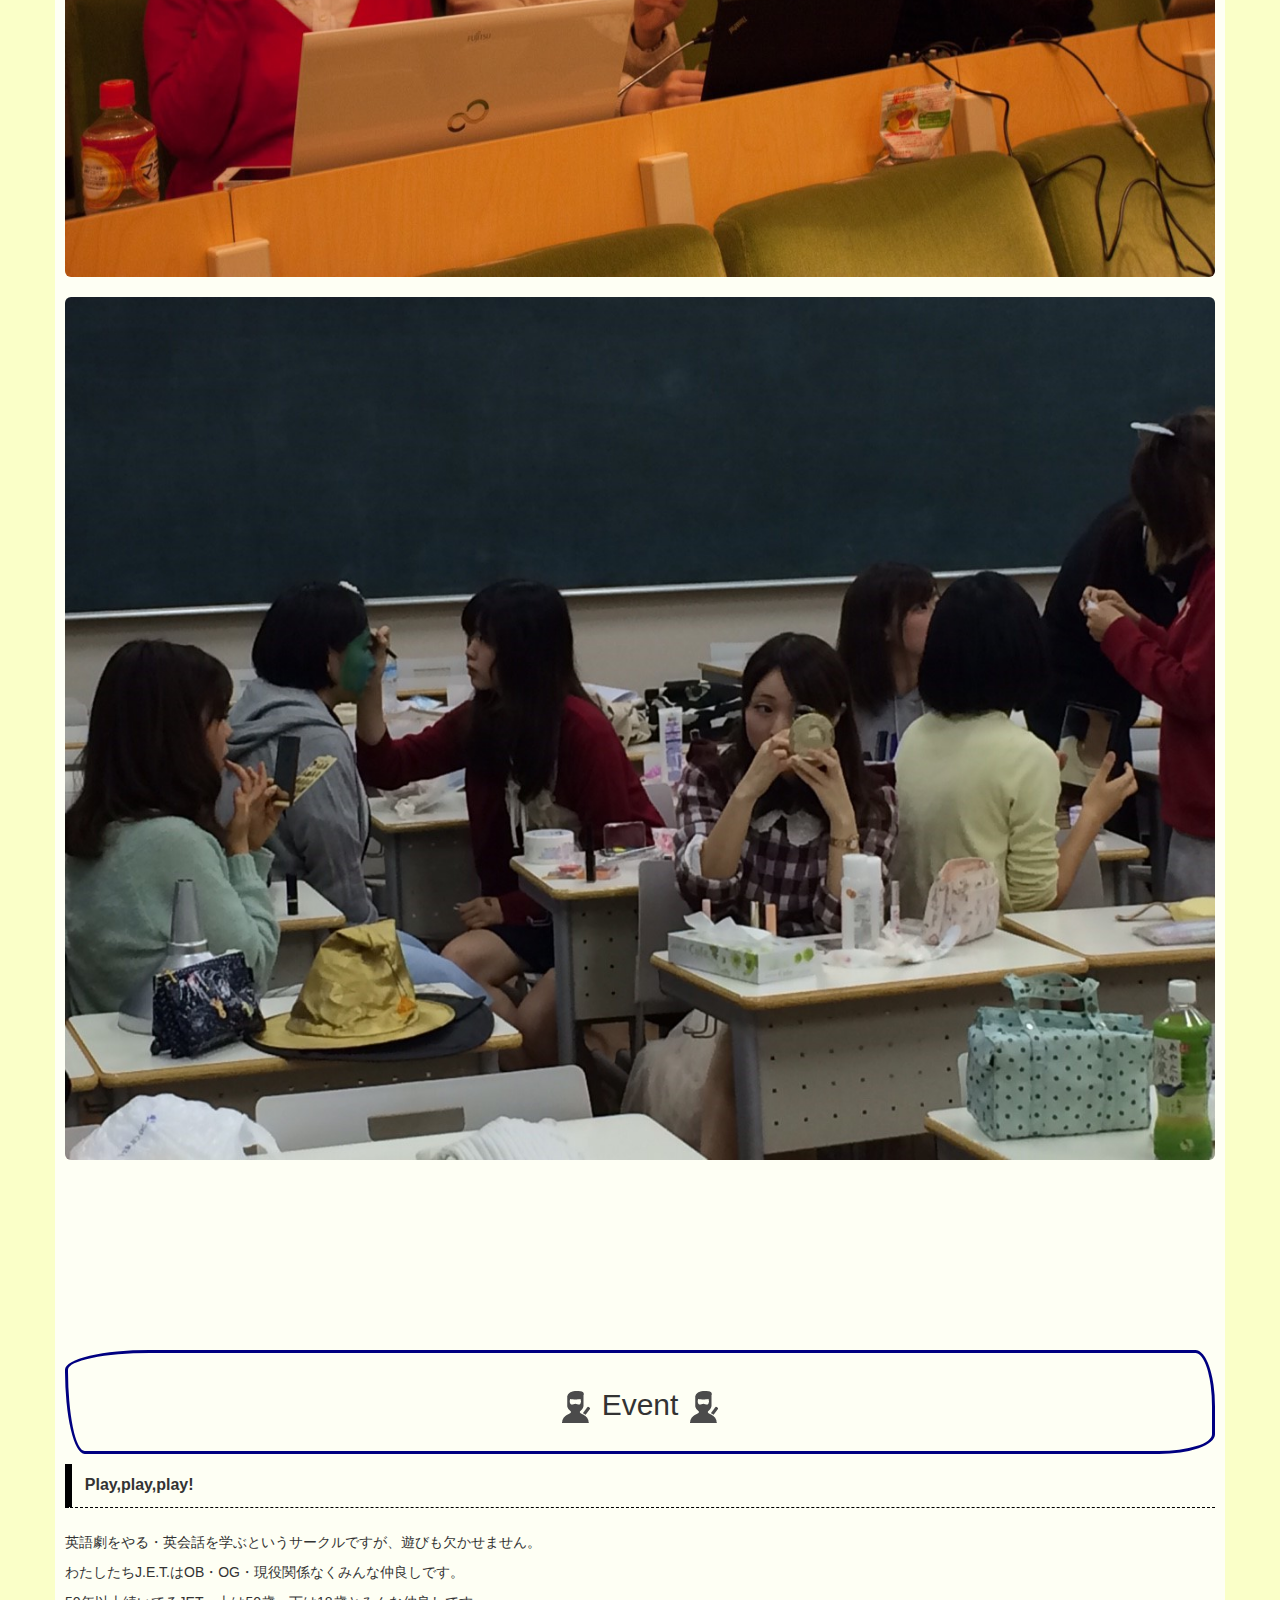
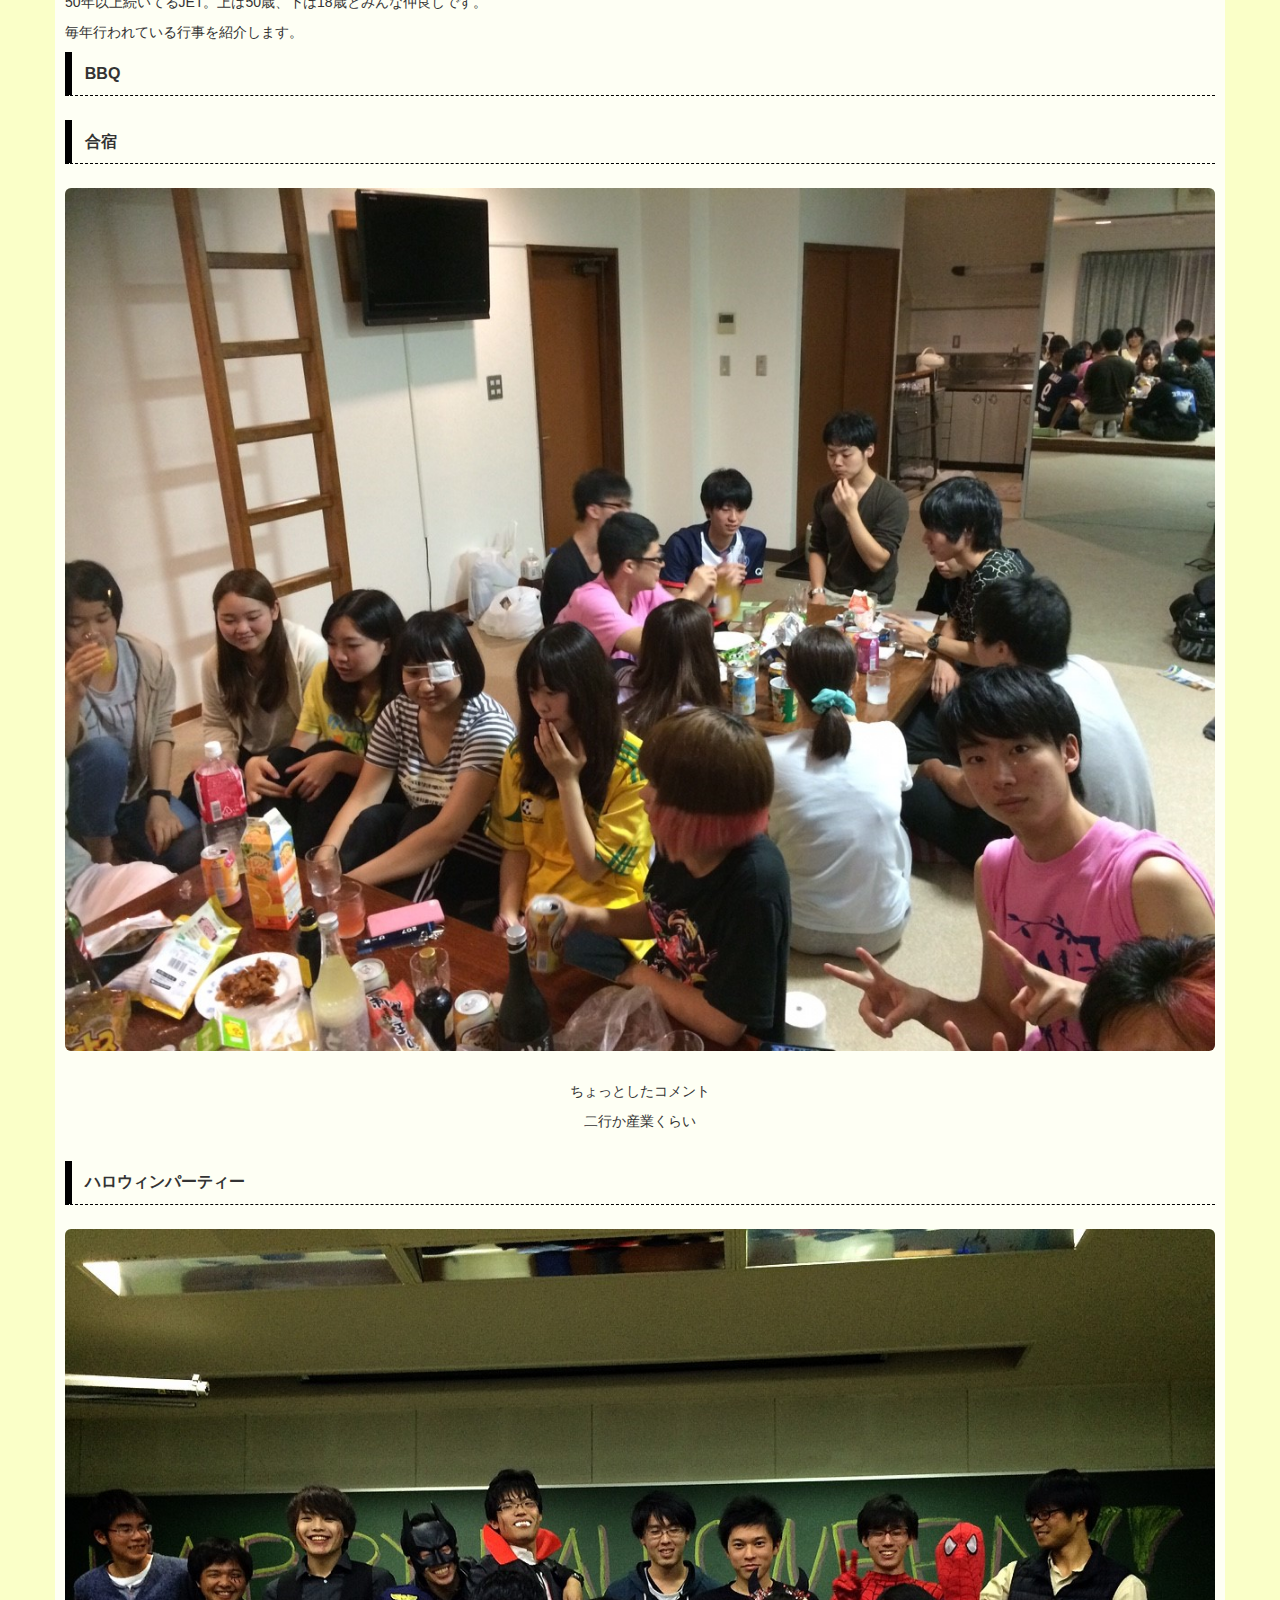
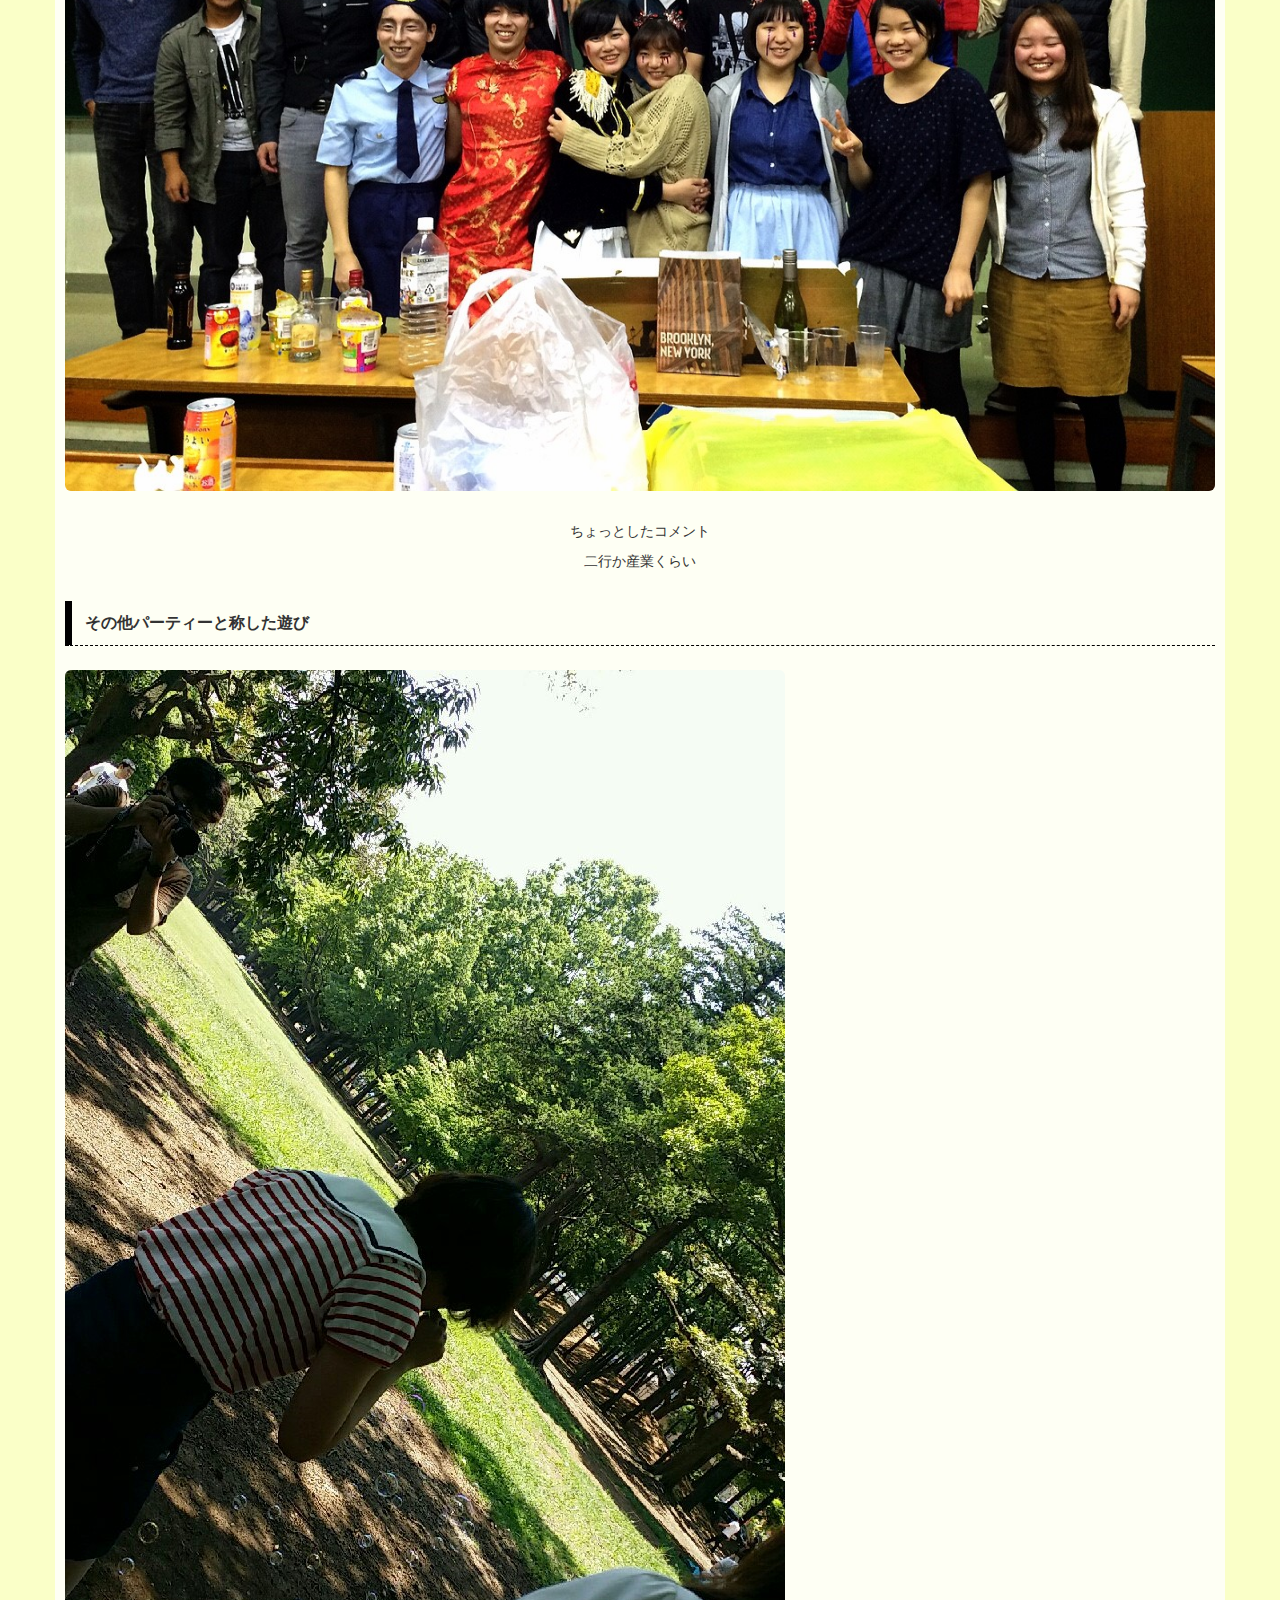
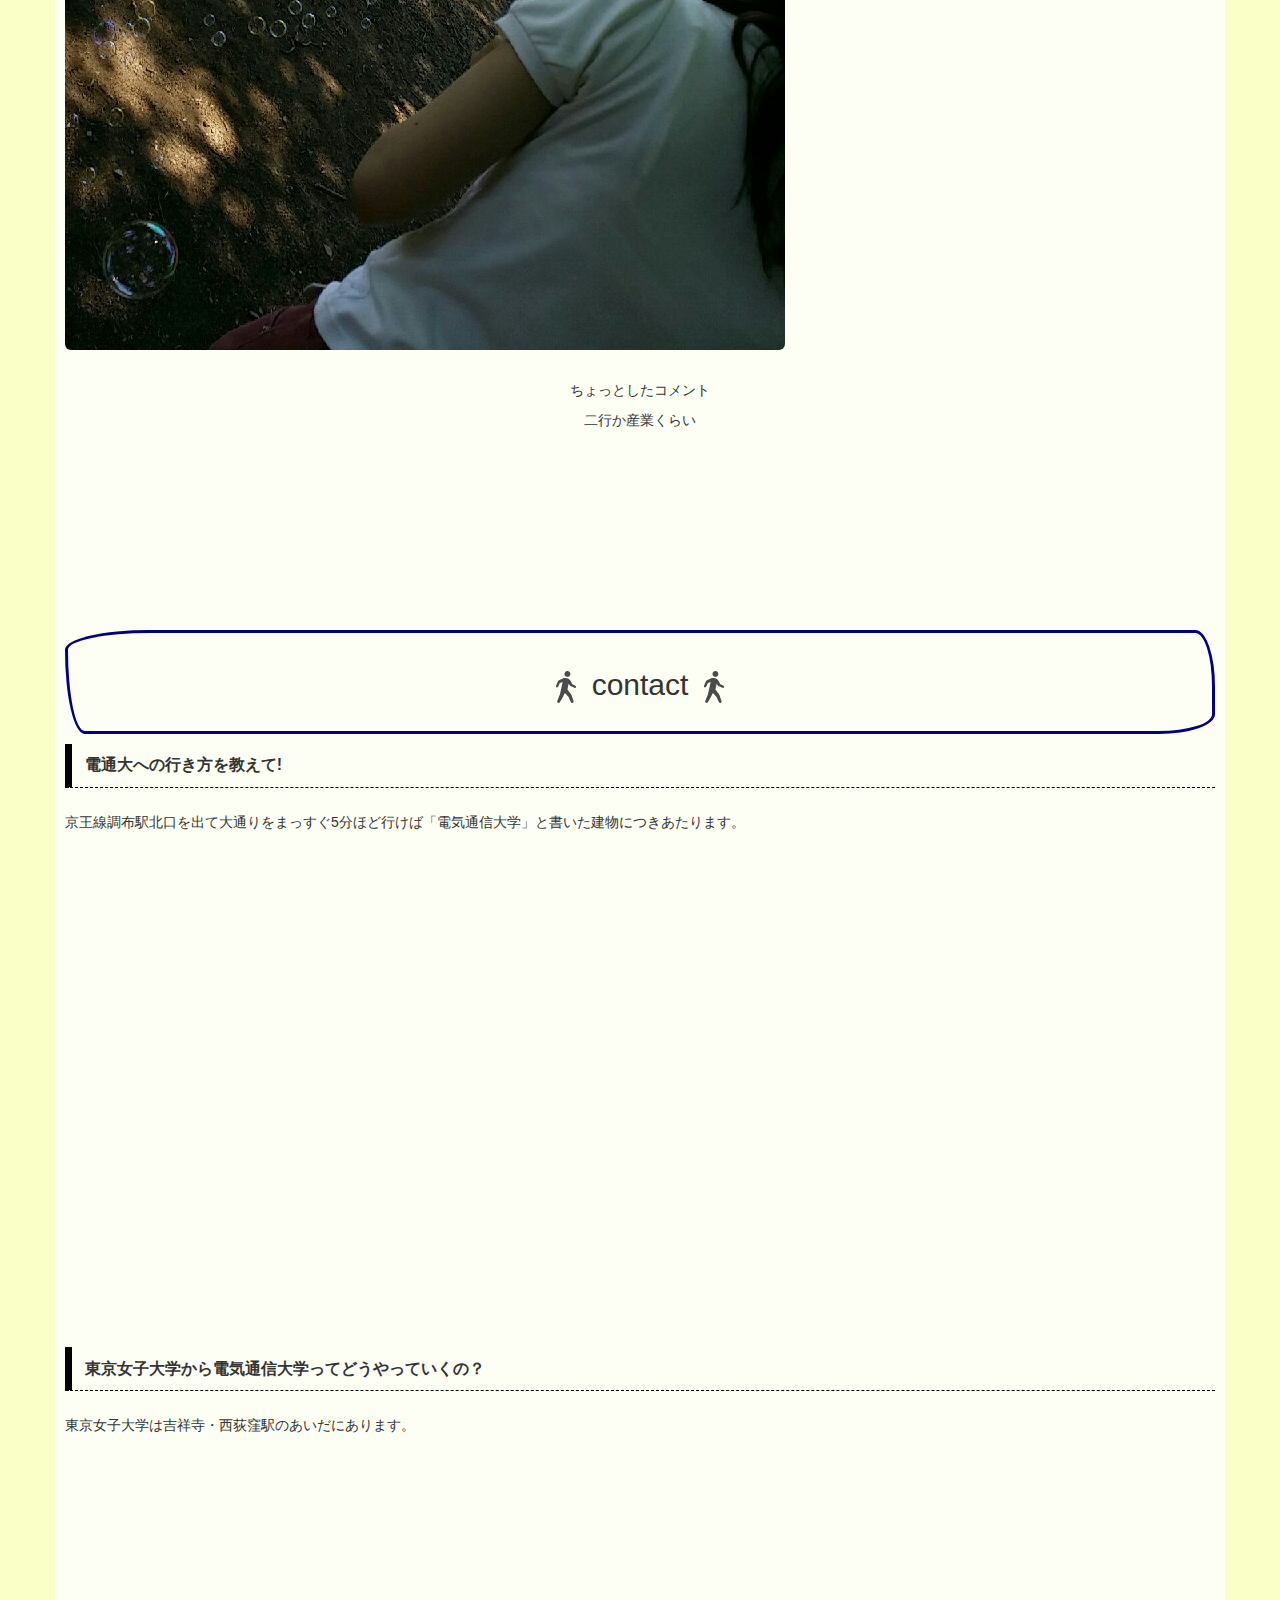
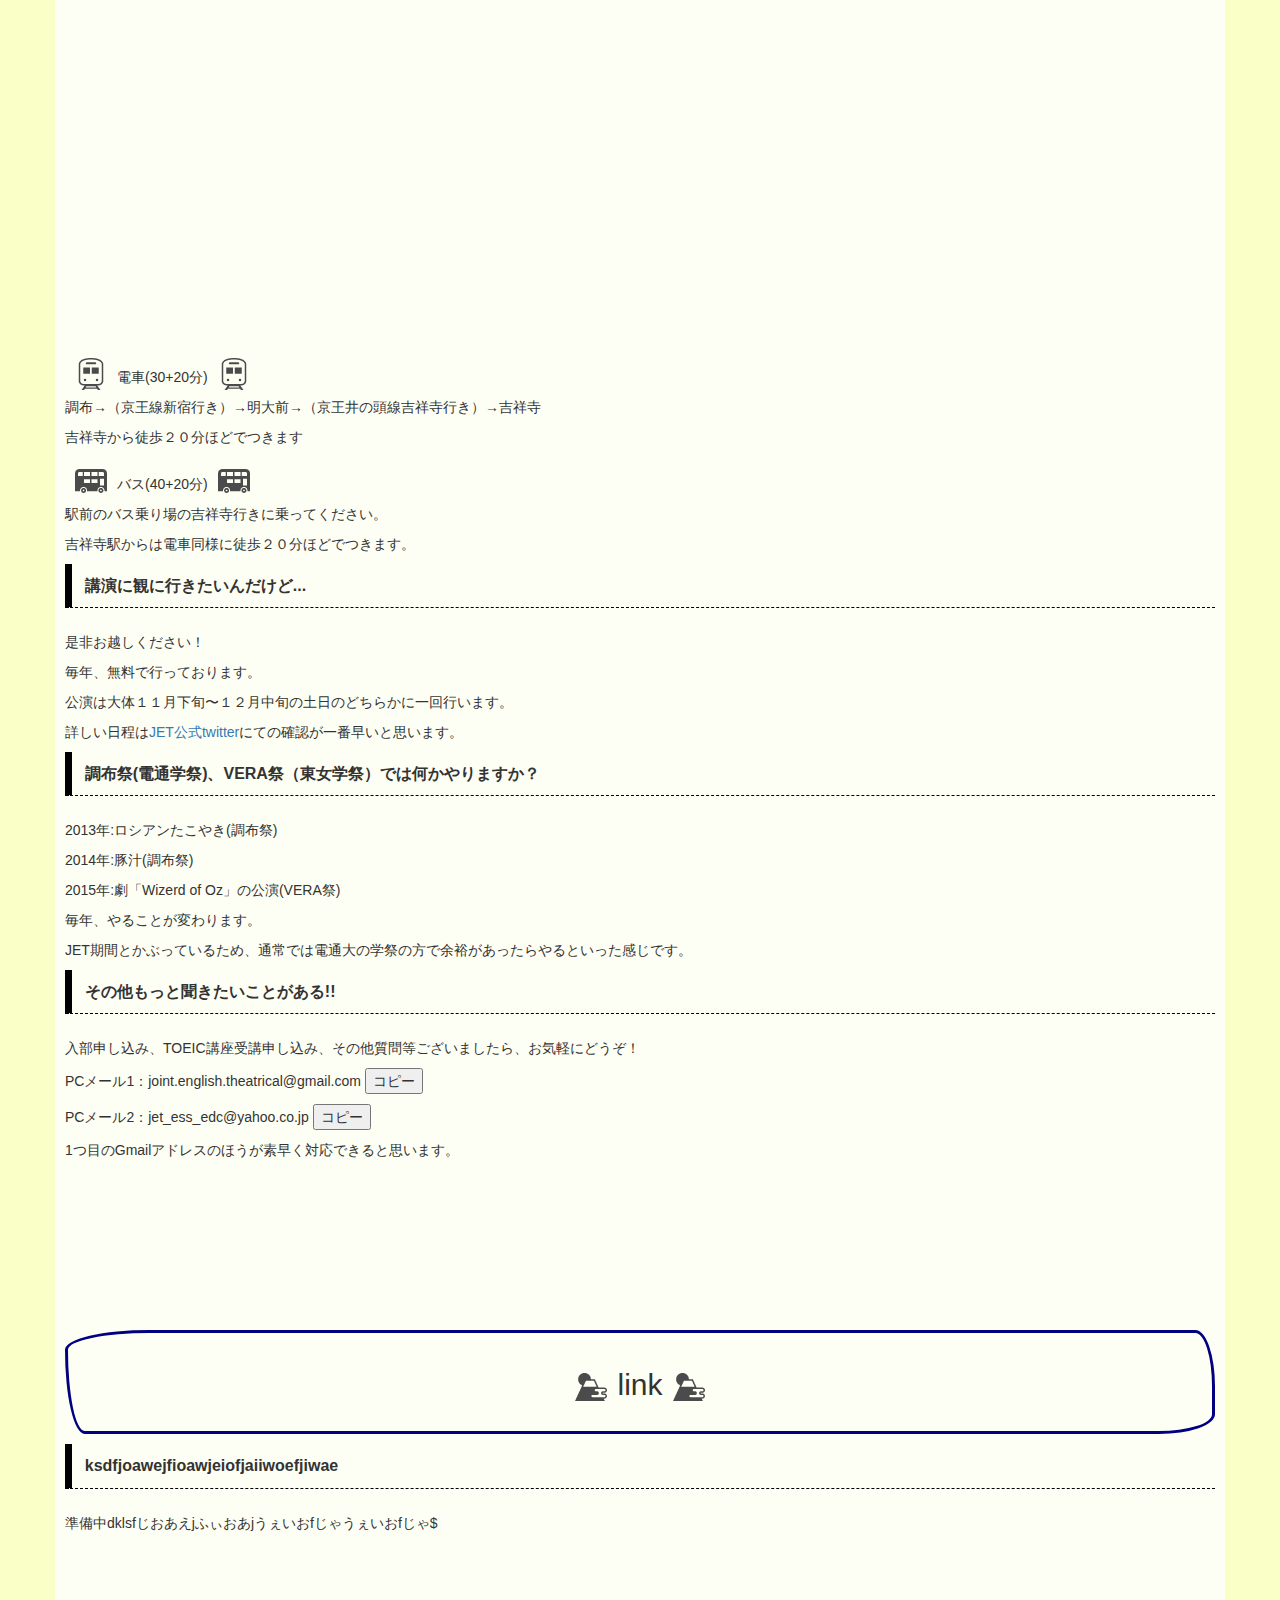
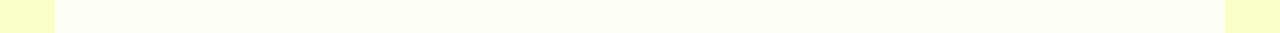
==== commit 552d0ab3: "change" ====
--- a/index.html
+++ b/index.html
@@ -5,65 +5,230 @@
     <meta charset="utf-8">
     <meta http-equiv="X-UA-Compatible" content="IE=edge">
     <meta name="viewport" content="width=device-width, initial-scale=1">
-    <!-- The above 3 meta tags *must* come first in the head; any other head content must come *after* these tags -->
     <title>J.E.T.WEB</title>
-    <!-- Bootstrap -->
-    <link href="css/bootstrap.min.css" rel="stylesheet">
-    <link rel="stylesheet" type="text/css" href="css/style.css">
-    <!-- HTML5 shim and Respond.js for IE8 support of HTML5 elements and media queries -->
-    <!-- WARNING: Respond.js doesn't work if you view the page via file:// -->
-    <!--[if lt IE 9]>
-      <script src="https://oss.maxcdn.com/html5shiv/3.7.2/html5shiv.min.js"></script>
-      <script src="https://oss.maxcdn.com/respond/1.4.2/respond.min.js"></script>
-    <![endif]-->
+    <link rel="stylesheet" href="css/bootstrap.min.css">
+    <link rel="stylesheet" href="css/navbar.css">
+    <link rel="stylesheet" href="css/icon.css">
+    <link rel="stylesheet" href="css/style.css">
+    <link rel="stylesheet" href="css/smapo.css">
 </head>
 
 <body>
-    <!-- ボタン -->
-    <div class="fixxx">
-        <div class="row" style="background-color: rgba( 0, 0, 0, 0);">
-            <object data="pages/button.html" type="text/html" width="1400" height="180">
-            </object>
-        </div>
-    </div>
-    <div class="container aida">
+    <!-- ヘッダーはじまり -->
+    <nav class="navbar navbar-default navbar-fixed-top menu-color">
+        <div class="navbar-header">
+            <a class="navbar-brand" href="#"></a>
+            <!-- スマホ用はじまり -->
+            <button type="button" class="navbar-toggle" data-toggle="collapse" data-target="#gnavi">
+                <!-- メニューボタン         
+        data-toggle : ボタンを押したときにNavbarを開かせるために必要
+        data-target : 複数navbarを作成する場合、ボタンとナビを紐づけるために必要-->
+                <span class="sr-only">メニュー</span>
+                <!-- sr-onryは親切につけてるだけなので気にしなくてよし -->
+                <span class="icon-bar"></span>
+                <span class="icon-bar"></span>
+                <span class="icon-bar"></span>
+            </button>
+        </div>
+        <!-- スマホ用おわり -->
+        <div id="gnavi" class="collapse navbar-collapse">
+            <ul class="nav navbar-nav toggle-color">
+                <a style="text-decoration:none;" class="button" href="#about-fly">About</a>
+                <a style="text-decoration:none;" class="button" href="#section-fly">Section</a>
+                <a style="text-decoration:none;" class="button" href="#event-fly">Event</a>
+                <a style="text-decoration:none;" class="button" href="#contact-fly">Contact</a>
+                <a style="text-decoration:none;" class="button" href="#link-fly">Link</a>
+            </ul>
+        </div>
+    </nav>
+    <!-- ヘッダーおわり -->
+    <!-- コンテンツたちがならぶよ。
+    navbar-fixed-topのせいで、かさなっちゃうから、一番上にはkasanari-navbarのcssあててるよー -->
+    <div class="container kasanari-navbar">
         <div class="row">
-            <!-- こんてんつ -->
-            <div class="col-md-8 col-xs-8">
-                <div class="beniya">
-                    <h3>    J.E.T.ホームページへようこそ！~J.E.T.とは？~</h3>
+            <!-- メインコンテンツたちはじまり -->
+            <div class="col-md-12 col-xs-12 beniya">
+                <div>
+                    <img class="relative img-responsive img-rounded" src="images/top.jpg">
+                    <span class="abusolute">
+                        <h1>Welcome to J.E.T Homepage!!</h1>
+                        <h1></h1>
+                    </span>
+                </div>
+                <!-- aboutはじまり -->
+                <div class="about bottom-block" id="about-fly">
+                    <h2><span class="icon-about">About</span></h2>
+                    <h4>What is J.E.T?</h4>
                     <p>Joint English Theatricalsとは電気通信大学ESSと東京女子大学EDCの合同団体です。</p>
                     <p>前期にはESSとEDCが、それぞれ演劇部と英会話部としての活動を行います。</p>
                     <p>ここで互いの活動に顔を出しながら英語力や、演技の基礎を身に着けます。</p>
-                    <p>そして後期には、 前期の活動の成果を生かすべく EDC、ESS合同で一つの本格的な英語劇を作り上げます。</p>
-                </div>
-                <div class="beniya">
-                    <h3> 英語劇活動  ~英語劇活動~</h3>
-                    <p>東京女子大学EDC(English Drama Club)は その名の通り演劇を主体としたサークルです。</p>
-                    <p> EDCでは前期に、毎週ミニ劇や発声練習など 演劇の基礎を身に着ける活動をしています。</p>
-                </div>
-                <div class="beniya">
-                    <h3>  英語のワークショップ~ESSの前期のメイン活動 ~</h3>
-                    <p>ESSでは、週1回のペースで英会話部としての 活動を行っています。 </p>
-                    <p>電通生の英語力は低いもの。</p>
-                    <p>安心してください。 大体みんなそうです。 </p>
-                    <p>大学の英語の授業でいい成績を取りたい！とりあえずスラスラしゃべれるようになりたい！</p>
-                    <p>など など動機は様々でよいので是非一度参加してみてください</p>
-                </div>
+                    <p>そして後期には、前期の活動の成果を生かすべく EDC、ESS合同で一つの本格的な英語劇を作り上げます。</p>
+                    <h4>English Drama Club(東京女子大学)</h4>
+                    <p>東京女子大学EDC(English Drama Club)は その名の通り英語劇を行うサークルです。</p>
+                    <ul>前期の活動</ul>
+                    <li>発声練習</li>
+                    <li>英語の台本を用いたミニ劇</li>
+                    <li>ミニゲーム</li>
+                    <p>英語が苦手でも大丈夫です。演劇にちょっとでも興味があれば、万事OK!!</p>
+                    <h4>English Speaking Society(電気通信大学)</h4>
+                    <p>ESSでは、英会話部としての活動を行っています。</p>
+                    <ul>前期の活動</ul>
+                    <li>映画を見て英語を理解する</li>
+                    <li>TOEIC講座</li>
+                    <p>英語が得意な方・そうでない方どちらも大歓迎です。</p>
+                    <p>みんなで英語を好きになりましょう！</p>
+                </div>
+                <!-- aboutおわり -->
+                <!-- sectionはじまり -->
+                <div class="section bottom-block" id="section-fly">
+                    <h2><span class="icon-section">Section</span></h2>
+                    <h4>What is Section?</h4>
+                    <p>演劇は誰が作り上げていると思いますか？</p>
+                    <p>キャスト、がまず頭に浮かぶのではないでしょうか。</p>
+                    <p>でも、キャストだけじゃ演劇は成り立ちません。</p>
+                    <p>J.E.T.ではキャスト/セット/メイコス/サウンド/ライトに分かれ、本格的な劇を作り上げます。</p>
+                    <br>
+                    <img class="img-rounded img-responsive" src="images/set.jpg">
+                    <br>
+                    <img class="img-rounded img-responsive" src="images/sound.jpg">
+                    <br>
+                    <img class="img-rounded img-responsive" src="images/make.jpg">
+                    <br>
+                </div>
+                <!-- sectionおわり -->
+                <!-- eventはじまり -->
+                <div class="event bottom-block" id="event-fly">
+                    <h2><span class="icon-event">Event</span></h2>
+                    <h4>Play,play,play!</h4>
+                    <p>英語劇をやる・英会話を学ぶというサークルですが、遊びも欠かせません。</p>
+                    <p>わたしたちJ.E.T.はOB・OG・現役関係なくみんな仲良しです。</p>
+                    <p>50年以上続いてるJET。上は50歳、下は18歳とみんな仲良しです。</p>
+                    <p>毎年行われている行事を紹介します。</p>
+                    <h4>BBQ</h4>
+                    <h4>合宿</h4>
+                    <img class="img-rounded img-responsive" src="images/gassyuku.jpg">
+                    <br>
+                    <p>
+                        <center>ちょっとしたコメント</center>
+                    </p>
+                    <p>
+                        <center>二行か産業くらい</center>
+                    </p>
+                    <br>
+                    <h4>ハロウィンパーティー</h4>
+                    <img class="img-rounded img-responsive" src="images/ween2.jpg">
+                    <br>
+                    <p>
+                        <center>ちょっとしたコメント</center>
+                    </p>
+                    <p>
+                        <center>二行か産業くらい</center>
+                    </p>
+                    <br>
+                    <h4>その他パーティーと称した遊び</h4>
+                    <img class="img-rounded img-responsive" src="images/asobi2.jpg">
+                    <br>
+                    <p>
+                        <center>ちょっとしたコメント</center>
+                    </p>
+                    <p>
+                        <center>二行か産業くらい</center>
+                    </p>
+                    <br>
+                </div>
+                <!-- eventおわり -->
+                <!-- contactはじまり -->
+                <div class="contact bottom-block" id="contact-fly">
+                    <h2><span class="icon-contact">contact</span></h2>
+                    <h4>電通大への行き方を教えて!</h4>
+                    <p>京王線調布駅北口を出て大通りをまっすぐ5分ほど行けば「電気通信大学」と書いた建物につきあたります。</p>
+                    <iframe src="https://www.google.com/maps/embed?pb=!1m18!1m12!1m3!1d3241.850919370363!2d139.54187731525823!3d35.65604448020025!2m3!1f0!2f0!3f0!3m2!1i1024!2i768!4f13.1!3m3!1m2!1s0x6018f0141c587615%3A0xe510b22e7670f20b!2z6Zu75rCX6YCa5L-h5aSn5a2m!5e0!3m2!1sja!2sjp!4v1465704900058" width="100%" height="500" frameborder="0" style="border:0" allowfullscreen></iframe>
+                    <h4>東京女子大学から電気通信大学ってどうやっていくの？</h4>
+                    <p>東京女子大学は吉祥寺・西荻窪駅のあいだにあります。</p>
+                    <iframe src="https://www.google.com/maps/embed?pb=!1m18!1m12!1m3!1d3239.6932306715644!2d139.5897973153065!3d35.70916598018779!2m3!1f0!2f0!3f0!3m2!1i1024!2i768!4f13.1!3m3!1m2!1s0x6018ee69f91a48dd%3A0x458f1a7f981601e5!2z5p2x5Lqs5aWz5a2Q5aSn5a2m!5e0!3m2!1sja!2sjp!4v1465705071446" width="100%" height="500" frameborder="0" style="border:0" allowfullscreen></iframe>
+                    <p class="train">電車(30+20分)</p>
+                    <p>調布→（京王線新宿行き）→明大前→（京王井の頭線吉祥寺行き）→吉祥寺</p>
+                    <p>吉祥寺から徒歩２０分ほどでつきます</p>
+                    <p class="bus">バス(40+20分)</p>
+                    <p>駅前のバス乗り場の吉祥寺行きに乗ってください。</p>
+                    <p>吉祥寺駅からは電車同様に徒歩２０分ほどでつきます。</p>
+                    <h4>講演に観に行きたいんだけど...</h4>
+                    <p>是非お越しください！</p>
+                    <p>毎年、無料で行っております。</p>
+                    <p>公演は大体１１月下旬〜１２月中旬の土日のどちらかに一回行います。</p>
+                    <p>詳しい日程は<a href="http://twitter.com/jet_PR">JET公式twitter</a>にての確認が一番早いと思います。</p>
+                    <h4>調布祭(電通学祭)、VERA祭（東女学祭）では何かやりますか？</h4>
+                    <p>2013年:ロシアンたこやき(調布祭)</p>
+                    <p>2014年:豚汁(調布祭)</p>
+                    <p>2015年:劇「Wizerd of Oz」の公演(VERA祭)</p>
+                    <p>毎年、やることが変わります。</p>
+                    <p>JET期間とかぶっているため、通常では電通大の学祭の方で余裕があったらやるといった感じです。</p>
+                    <h4>その他もっと聞きたいことがある!!</h4>
+                    <p>入部申し込み、TOEIC講座受講申し込み、その他質問等ございましたら、お気軽にどうぞ！ </p>
+                    <p>PCメール1：joint.english.theatrical@gmail.com
+                        <input type="button" value="コピー" onmousedown='window.clipboardData.setData("text","joint.english.theatrical@gmail.com");' onmouseup="alert('クリップボードにコピーしました。')">
+                    </p>
+                    <p>PCメール2：jet_ess_edc@yahoo.co.jp
+                        <input type="button" value="コピー" onmousedown='window.clipboardData.setData("text","jet_ess_edc@yahoo.co.jp");' onmouseup="alert('クリップボードにコピーしました。')">
+                    </p>
+                    <p>1つ目のGmailアドレスのほうが素早く対応できると思います。</p>
+                </div>
+                <!-- contactおわり -->
+                <!-- linkはじまり -->
+                <div class="link bottom-block" id="link-fly">
+                    <h2><span class="icon-link">link</span></h2>
+                    <h4>ksdfjoawejfioawjeiofjaiiwoefjiwae</h4>
+                    <p>準備中dklsfじおあえjふぃおあjうぇいおfじゃうぇいおfじゃ$</p>
+                </div>
+                <!-- linkおわり -->
             </div>
-            <!-- めぬー -->
-            <div class="col-md-4 col-xs-4">
-                <div class="menu">
-                    <object data="pages/menu.html" type="text/html" height="1500">
-                    </object>
+        </div>
+    </div>
+    <!-- メインコンテンツたちおわり -->
+    <!-- へっだはじまり -->
+    <nav class="navbar navbar-default navbar-fixed-bottom" role="navigation">
+        <div class="container">
+            <div class="row">
+                <div class="col-md-4 col-xs-4">
+                    <a target="_blank" href="https://twitter.com/jet_PR"><span class="twitter"></span></a>
+                    <p style="display:inline-block;">Plz follow!</p>
+                </div>
+                <div class="col-md-4 col-xs-4">
+                    <a target="_blank" href="https://www.facebook.com/JointEnglishTheatrical/"><span class="facebook"></span></a>
+                    <p style="display:inline-block;">Plz good!</p>
+                </div>
+                <div class="col-md-4 col-xs-4">
+                    <a target="_blank" href="https://groups.google.com/d/forum/jet_obog"><span class="mail"></span></a>
+                    <p style="display:inline-block;">OB・OG用</p>
                 </div>
             </div>
         </div>
-    </div>
-    <!-- jQuery (necessary for Bootstrap's JavaScript plugins) -->
+    </nav>
+    <!-- へっだおわり -->
     <script src="https://ajax.googleapis.com/ajax/libs/jquery/1.11.3/jquery.min.js"></script>
-    <!-- Include all compiled plugins (below), or include individual files as needed -->
-    <script src="../js/bootstrap.min.js"></script>
+    <script src="js/bootstrap.min.js"></script>
+    <script type="text/javascript" src="http://ajax.googleapis.com/ajax/libs/jquery/1.8.2/jquery.min.js"></script>
+    <script>
+    <!-- スムーズスクロール部分の記述 -->
+    $(function() {
+        // #で始まるアンカーをクリックした場合に処理
+        $('a[href^=#]').click(function() {
+            // スクロールの速度
+            var speed = 400; // ミリ秒
+            // アンカーの値取得
+            var href = $(this).attr("href");
+            // 移動先を取得
+            var target = $(href == "#" || href == "" ? 'html' : href);
+            // 移動先を数値で取得
+            var position = target.offset().top;
+            // スムーススクロール
+            $('body,html').animate({
+                scrollTop: position
+            }, speed, 'swing');
+            return false;
+        });
+    });
+    </script>
 </body>
 
 </html>
--- a/css/navbar.css
+++ b/css/navbar.css
@@ -0,0 +1,67 @@
+.kasanari-navbar {
+    margin-top: 80px;
+    /*nav-heightと組み合わせ*/
+}
+
+.toggle-color {
+    background-color: white;
+}
+
+.menu-color {
+    background-color: white;
+}
+
+.button {
+    text-decoration: none;
+    display: inline-block;
+    width: 150px;
+    height: 54px;
+    text-align: center;
+    text-decoration: none;
+    line-height: 54px;
+    outline: none;
+}
+
+.button::before,
+.button::after {
+    position: absolute;
+    z-index: -1;
+    display: block;
+    content: '';
+}
+
+.button,
+.button::before,
+.button::after {
+    -webkit-box-sizing: border-box;
+    -moz-box-sizing: border-box;
+    box-sizing: border-box;
+    -webkit-transition: all .3s;
+    transition: all .3s;
+}
+
+.button {
+    background-color: #333;
+    color: #fff;
+}
+
+.button:hover {
+    letter-spacing: 5px;
+    color: pink;
+}
+
+.button::before,
+.button::after {
+    position: absolute;
+    z-index: -1;
+    display: block;
+    content: '';
+}
+
+.navbar-brand {
+    background: url("../images/logo.png") no-repeat left center;
+    background-size: contain;
+    height: 50px;
+    width: 250px;
+    margin-right: 200px;
+}--- a/css/icon.css
+++ b/css/icon.css
@@ -0,0 +1,200 @@
+/*メニュー*/
+
+.icon-about:before {
+    content: url(../images/about.png);
+    margin: 10px;
+    position: relative;
+    top: 8px;
+}
+
+.icon-about:after {
+    content: url(../images/about.png);
+    margin: 10px;
+    position: relative;
+    top: 8px;
+}
+
+.icon-section:before {
+    content: url(../images/section.png);
+    margin: 10px;
+    position: relative;
+    top: 8px;
+}
+
+.icon-section:after {
+    content: url(../images/section.png);
+    margin: 10px;
+    position: relative;
+    top: 8px;
+}
+
+.icon-event:before {
+    content: url(../images/event.png);
+    margin: 10px;
+    position: relative;
+    top: 8px;
+}
+
+.icon-event:after {
+    content: url(../images/event.png);
+    margin: 10px;
+    position: relative;
+    top: 8px;
+}
+
+.icon-clubroom:before {
+    content: url(../images/clubroom.png);
+    margin: 10px;
+    position: relative;
+    top: 8px;
+}
+
+.icon-clubroom:after {
+    content: url(../images/clubroom.png);
+    margin: 10px;
+    position: relative;
+    top: 8px;
+}
+
+.icon-photo:before {
+    content: url(../images/photo.png);
+    margin: 10px;
+    position: relative;
+    top: 8px;
+}
+
+.icon-photo:after {
+    content: url(../images/photo.png);
+    margin: 10px;
+    position: relative;
+    top: 8px;
+}
+
+.icon-contact:before {
+    content: url(../images/contact.png);
+    margin: 10px;
+    position: relative;
+    top: 8px;
+}
+
+.icon-contact:after {
+    content: url(../images/contact.png);
+    margin: 10px;
+    position: relative;
+    top: 8px;
+}
+
+.icon-photo:before {
+    content: url(../images/photo.png);
+    margin: 10px;
+    position: relative;
+    top: 8px;
+}
+
+.icon-photo:after {
+    content: url(../images/photo.png);
+    margin: 10px;
+    position: relative;
+    top: 8px;
+}
+
+.icon-link:before {
+    content: url(../images/link.png);
+    margin: 10px;
+    position: relative;
+    top: 8px;
+}
+
+.icon-link:after {
+    content: url(../images/link.png);
+    margin: 10px;
+    position: relative;
+    top: 8px;
+}
+
+
+/*その他アイコン*/
+
+.bus:before {
+    content: url(../images/bus.png);
+    margin: 10px;
+    position: relative;
+    top: 8px;
+}
+
+.bus:after {
+    content: url(../images/bus.png);
+    margin: 10px;
+    position: relative;
+    top: 8px;
+}
+
+.train:before {
+    content: url(../images/train.png);
+    margin: 10px;
+    position: relative;
+    top: 8px;
+}
+
+.train:after {
+    content: url(../images/train.png);
+    margin: 10px;
+    position: relative;
+    top: 8px;
+}
+
+.katudo {
+    content: url(../images/katudo.png);
+    margin: 10px;
+    position: relative;
+    top: 8px;
+    display: inline-block;
+}
+.twitter {
+    content: url(../images/twitter.png);
+    margin: 10px;
+    position: relative;
+    top: 8px;
+    display: inline-block;
+}
+
+.twitter:hover {
+-webkit-transform: scaleX(-1);
+   -moz-transform: scaleX(-1);
+    -ms-transform: scaleX(-1);
+     -o-transform: scaleX(-1);
+        transform: scaleX(-1);
+filter: FlipH;
+}
+
+.facebook {
+    content: url(../images/facebook.png);
+    margin: 10px;
+    position: relative;
+    top: 8px;
+    display: inline-block;
+}
+.facebook:hover {
+-webkit-transform: scaleX(-1);
+   -moz-transform: scaleX(-1);
+    -ms-transform: scaleX(-1);
+     -o-transform: scaleX(-1);
+        transform: scaleX(-1);
+filter: FlipH;
+}
+
+.mail {
+    content: url(../images/mail.png);
+    margin: 10px;
+    position: relative;
+    top: 8px;
+    display: inline-block;
+}
+.mail:hover {
+-webkit-transform: scaleX(-1);
+   -moz-transform: scaleX(-1);
+    -ms-transform: scaleX(-1);
+     -o-transform: scaleX(-1);
+        transform: scaleX(-1);
+filter: FlipH;
+}
--- a/css/style.css
+++ b/css/style.css
@@ -1,78 +1,61 @@
 body {
-    margin-top:200px;
-    /* 画像ファイルの指定 */
-    background-image: url(../images/top2.png);
-    /* 画像を常に天地左右の中央に配置 */
-    background-position: center center;
-    /* 画像をタイル状に繰り返し表示しない */
+    background-image: url(../images/top.png);
     background-repeat: no-repeat;
-    /* コンテンツの高さが画像の高さより大きい時、動かないように固定 */
     background-attachment: fixed;
-    /* 表示するコンテナの大きさに基づいて、背景画像を調整 */
+    background-position: bottom center;
     background-size: contain;
-    /* 背景画像が読み込まれる前に表示される背景のカラー */
     background-color: #FAFFC8;
 }
 
-@media only screen and (max-width: 767px) {
-    .intro {
-        background-image: url(../images/top.png);
-    }
+.beniya {
+    padding-left: 10px;
+    padding-right: 10px;
+    background-color: rgba( 255, 255, 255, 0.8);
+}
+h2 {
+    padding: 1em;
+    border: 3px solid navy;
+    border-radius: 3em .7em 2em .7em/.7em 2em .7em 3em;
+    text-align: center;
+}
+h4 {
+    margin: 0 0 1.5em;
+    padding: 0.8em;
+    border-left: 7px solid black;
+    border-bottom: 1px dashed black;
+    font-size: 1.143em;
+    font-weight: bold;
+}
+ul {
+    font-size: 20px;
+}
+.bottom-block {
+    padding-top: 50px;
+    margin-bottom: 100px;
+}
+a{
+    text-decoration: none;
+}
+a:active{
+    text-decoration: black;
 }
 
-.beniya{
-  margin-top: 30px;
-  margin-bottom: 30px;
-  padding-top: 10px;
-  padding-bottom: 10px;
-  padding-left: 10px;
-  padding-right: 10px;
-  background-color: rgba( 255, 255, 255, 0.7 );
-  border: dotted 2px black;
+
+.migi {
+    margin-left: 50px;
+}
+.aa {
+    padding-top: 10px;
+    padding-bottom: 10px;
+}
+.relative{
+    position: relative;
+}
+.abusolute{
+    position: absolute;
+    top: 30px;
+    right: 100px;
+    background-color: rgba(255,255,255,0.5);
+
 }
 
-.menu {
-    margin-top: 30px;
-    background-color: rgba( 255, 255, 255, 0.7);
-    border: dotted 2px black;
-}
-
-h3 {
-    position: relative;
-    margin: 0 0 1.5em;
-    padding: 0.8em;
-    background: #B92A2C;
-    color: #fff;
-    font-size: 1.143em;
-    font-weight: bold;
-    border-radius: 5px;
-    -webkit-border-radius: 5px;
-    -moz-border-radius: 5px;
-}
-
-h3:after {
-    position: absolute;
-    bottom: -15px;
-    left: 10%;
-    z-index: 0;
-    margin-left: -15px;
-    border-top: 15px solid #B92A2C;
-    border-left: 15px solid transparent;
-    border-right: 15px solid transparent;
-    border-bottom: 0;
-    content: "";
-}
-
-.fixxx {
-    text-align: center;
-    background-color: rgba( 0, 0, 0, 0);
-    position: fixed;
-    top: 0px;
-    z-index: 1;
-    background-color: white;
-    width: 100%;
-}
-
-.aida {
-    margin-top: 200px;
-}
--- a/css/smapo.css
+++ b/css/smapo.css
@@ -0,0 +1,24 @@
+@media only screen and (max-width: 767px) {
+    /*背景*/
+    .intro {
+        background-image: url(../images/top.png);
+    }
+}
+
+@media screen and (max-width: 480px) {
+    .button {
+        width: 100px;
+        height: 54px;
+        text-align: center;
+        text-decoration: none;
+        line-height: 54px;
+        outline: none;
+    }
+    .nav-height {
+        width: 50px;
+    }
+
+    .navbar-brand {
+    margin-right: 0px;
+}
+}
